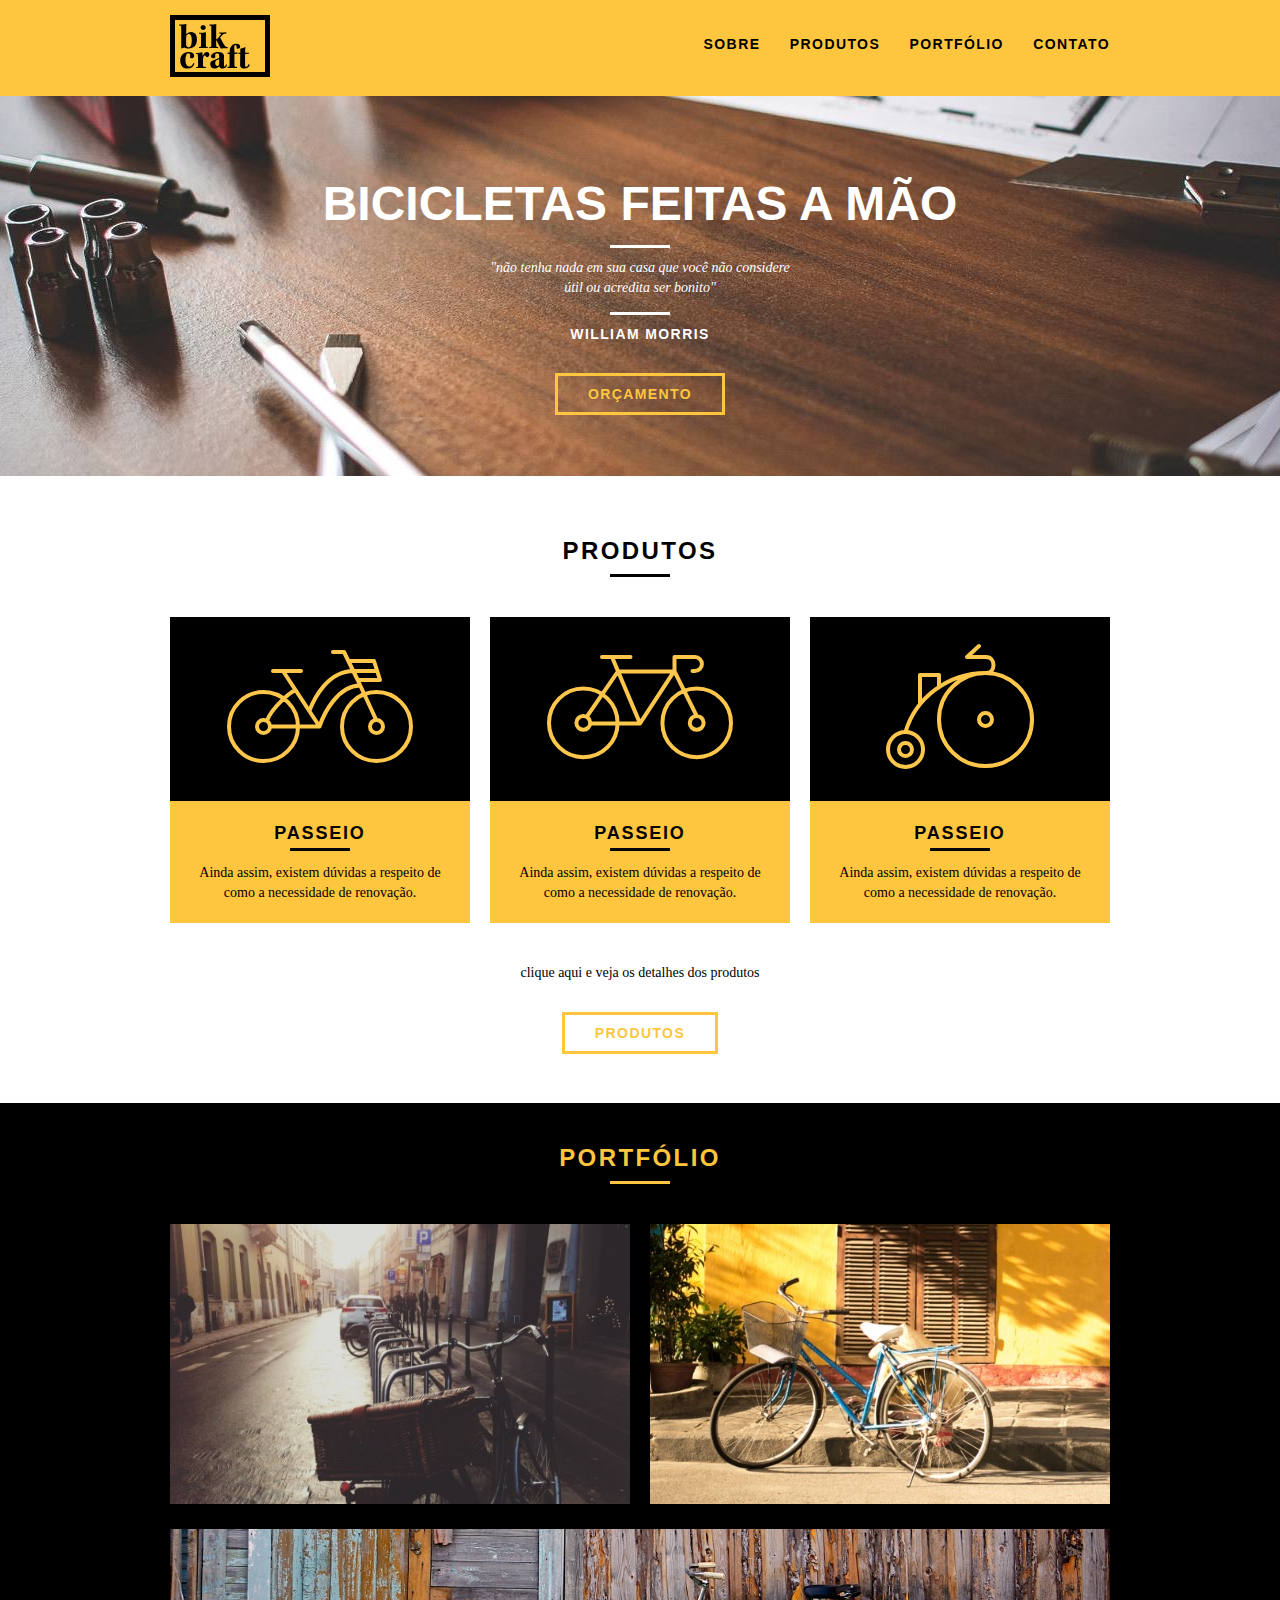
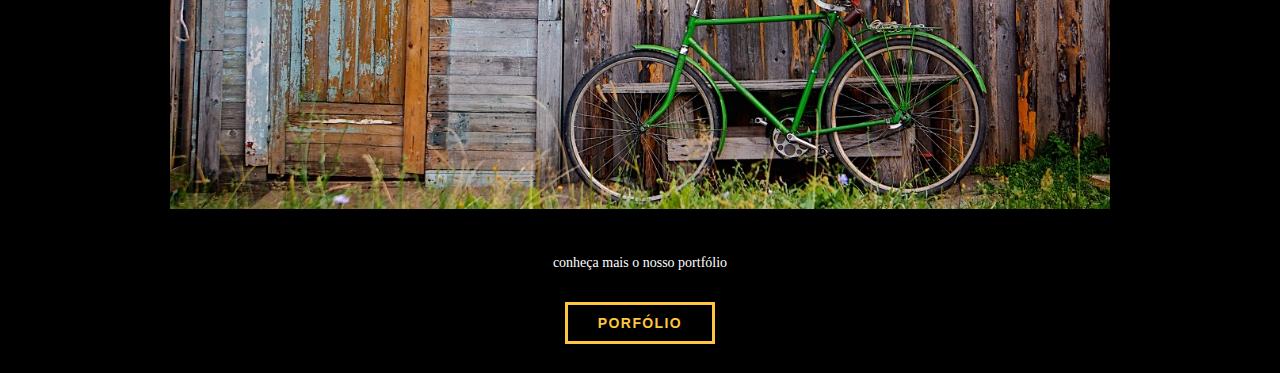
==== index.html @ ed84feb6 "Primeiro commit" ====
<!DOCTYPE html>
<html lang="pt-br">
  <head>
    <meta charset="utf-8" />
    <link rel="stylesheet" href="css/normalize.css" />
    <link rel="stylesheet" href="css/reset.css" />
    <link rel="stylesheet" href="css/grid.css" />
    <link rel="stylesheet" href="css/style.css" />
    <title>Bikcraft</title>
  </head>
  <body>
    <header class="header">
      <div class="container">
        <a href="index.html" class="grid-4">
          <img src="img/bikcraft.svg" alt="Bikcraft" />
        </a>
        <nav class="grid-12 header_menu">
          <ul>
            <li><a href="sobre.html">Sobre</a></li>
            <li><a href="produtos.html">Produtos</a></li>
            <li><a href="portfolio.html">Portfólio</a></li>
            <li><a href="contato.html">Contato</a></li>
          </ul>
        </nav>
      </div>
    </header>

    <!-- Abre introdução -->
    <section class="introducao">
      <div class="container">
        <h1>Bicicletas Feitas a Mão</h1>
        <blockquote class="quote-externo">
          <p>
            "não tenha nada em sua casa que você não considere útil ou acredita
            ser bonito"
          </p>
          <cite>WILLIAM MORRIS</cite>
        </blockquote>
        <a href="produtos.html" class="btn">Orçamento</a>
      </div>
    </section>
    <!-- Fecha introdução -->

    <!-- Abre produtos -->
    <section class="produtos container">
      <h2 class="subtitulo">Produtos</h2>
      <ul class="produtos_lista">
        <li class="grid-1-3">
          <div class="produtos_icone">
            <img src="img/produtos/passeio.svg" alt="Bikcraft Passeio" />
          </div>
          <h3>Passeio</h3>
          <p>
            Ainda assim, existem dúvidas a respeito de como a necessidade de
            renovação.
          </p>
        </li>
        <li class="grid-1-3">
          <div class="produtos_icone">
            <img src="img/produtos/esporte.svg" alt="Bikcraft Passeio" />
          </div>
          <h3>Passeio</h3>
          <p>
            Ainda assim, existem dúvidas a respeito de como a necessidade de
            renovação.
          </p>
        </li>
        <li class="grid-1-3">
          <div class="produtos_icone">
            <img src="img/produtos/retro.svg" alt="Bikcraft Passeio" />
          </div>
          <h3>Passeio</h3>
          <p>
            Ainda assim, existem dúvidas a respeito de como a necessidade de
            renovação.
          </p>
        </li>
      </ul>
      <div class="call">
        <p>clique aqui e veja os detalhes dos produtos</p>
        <a href="produtos.html" class="btn btn-preto">produtos</a>
      </div>
    </section>
    <!-- Fecha produtos -->

    <!-- Abre portfólio -->
    <section class="portfolio">
      <div class="container">
        <h2 class="subtitulo">Portfólio</h2>
        <ul class="portfolio_lista">
          <li class="grid-8">
            <img src="img/portfolio/retro.jpg" alt="Bicicleta Retro" />
          </li>
          <li class="grid-8">
            <img src="img/portfolio/passeio.jpg" alt="Bicicleta Passeio" />
          </li>
          <li class="grid-16">
            <img src="img/portfolio/esporte.jpg" alt="Bicicleta Esporte" />
          </li>
        </ul>
        <div class="call">
          <p>conheça mais o nosso portfólio</p>
          <a href="portfolio.html" class="btn">porfólio</a>
        </div>
      </div>
    </section>
    <!-- Fecha porfólio -->
  </body>
</html>
---- css/grid.css ----
*, *:before, *:after {
  -webkit-box-sizing: border-box; 
  -moz-box-sizing: border-box; 
  box-sizing: border-box;
}

.container {
	width: 960px;
	margin: 0 auto;
	padding: 0px;
	position: relative;
}

.container:after, .container:before {
	content: " ";
	display: table;
}

.container:after {
	clear: both;
}

.grid-1, .grid-2, .grid-3, .grid-4, .grid-5, .grid-6, .grid-7, .grid-8, .grid-9, .grid-10, .grid-11, .grid-12, .grid-13, .grid-14, .grid-15, .grid-16, .grid-1-3 {
	float: left;
	margin-left: 10px;
	margin-right: 10px;
}

.grid-1 	{width: 40px;}
.grid-2 	{width: 100px;}
.grid-3 	{width: 160px;}
.grid-4 	{width: 220px;}
.grid-5 	{width: 280px;}
.grid-6 	{width: 340px;}
.grid-7 	{width: 400px;}
.grid-8 	{width: 460px;}
.grid-9 	{width: 520px;}
.grid-10 	{width: 580px;}
.grid-11 	{width: 640px;}
.grid-12 	{width: 700px;}
.grid-13 	{width: 760px;}
.grid-14 	{width: 820px;}
.grid-15 	{width: 880px;}
.grid-16 	{width: 940px;}
.grid-1-3	{width: 300px;}
---- css/style.css ----
/* Estilos gerais */

body {
    font-family: Arial, Helvetica, sans-serif;
}

p {
    font-family: Georgia, 'Times New Roman', Times, serif;
    font-size: 14px;
    line-height: 20px;
}

.btn {
    border: 3px solid #fec63e;
    padding: 10px 30px;
    color: #fec63e;
    font-size: 14px;
    font-weight: bold;
    line-height: 20px;
    text-transform: uppercase;
    letter-spacing: .1em;
}

.btn:hover {
    color: #fff;
    border-color: #fff;
}

.btn.btn-preto:hover {
    color: #000;
    border-color: #000;
}

.subtitulo {
    font-weight: bold;
    font-size: 24px;
    line-height: 30px;
    letter-spacing: .1em;
    color: #000;
    text-transform: uppercase;
    text-align: center;
    margin-bottom: 40px;
}

.subtitulo:after {
    content: "";
    display: block;
    width: 60px;
    height: 3px;
    margin: 8px auto;
    background: #000;
}

/* Header */

.header {
    position: fixed;
    top: 0;
    width: 100%;
    padding: 15px 0;
    background: #fec63e;
    z-index: 999;
}

.header_menu {
    text-align: right;
}

.header_menu ul li {
    display: inline-block;
    margin-left: 25px;
    margin-top: 20px;
}

.header_menu ul li a {
    color: #000;
    font-weight: bold;
    text-transform: uppercase;
    letter-spacing: .1em;
    font-size: 14px;
    padding: 10px 0;
}

.header_menu ul li a:hover {
    color: #fff;
}

/* Introdução */

.introducao {
    width: 100%;
    height: 380px;
    background: url("../img/bg.jpg") no-repeat center;
    background-size: cover;
    margin-top: 96px;
    text-align: center;
    padding-top: 80px;
}

.introducao h1 {
    font-size: 48px;
    font-weight: bold;
    text-transform: uppercase;
    color: #fff;
}

.quote-externo {
    max-width: 320px;
    margin: 0 auto 40px auto;
    color: #fff;
}

.quote-externo p {
    font-style: italic;
}

.quote-externo p:before, .quote-externo p:after {
    content: "";
    display: block;
    width: 60px;
    height: 3px;
    margin: 14px auto 10px auto;
    background: #fff;
}

.quote-externo cite {
    font-style: normal;
    font-weight: bold;
    font-size: 14px;
    letter-spacing: .1em;
}

/* Produtos */

.produtos {
    padding: 60px 0;
}

.produtos_lista li {
    background: #fec63e;
    text-align: center;
}

.produtos_lista li h3 {
    margin-top: 20px;
    font-weight: bold;
    font-size: 18px;
    line-height: 25px;
    text-transform: uppercase;
    letter-spacing: .1em;
}

.produtos_lista li h3:after {
    content: "";
    display: block;
    width: 60px;
    height: 3px;
    margin: 2px auto;
    background: #000;
}

.produtos_lista li p {
    padding: 10px 20px 20px 20px;
}

.produtos_icone {
    background: #000;
    padding: 20px;
}

.call {
    padding-top: 40px;
    text-align: center;
    clear: both;
}

.call p {
    margin-bottom: 40px;
}

/* Portfólio */

.portfolio {
    width: 100%;
    background: #000;
    padding: 40px 0;
}

.portfolio .subtitulo {
    color: #fec63e;
}
.portfolio .subtitulo:after {
    background: #fec63e;
}

.portfolio_lista li:last-child{
    margin-top: 20px;
}

.portfolio .call p{
    color: #fff;
}
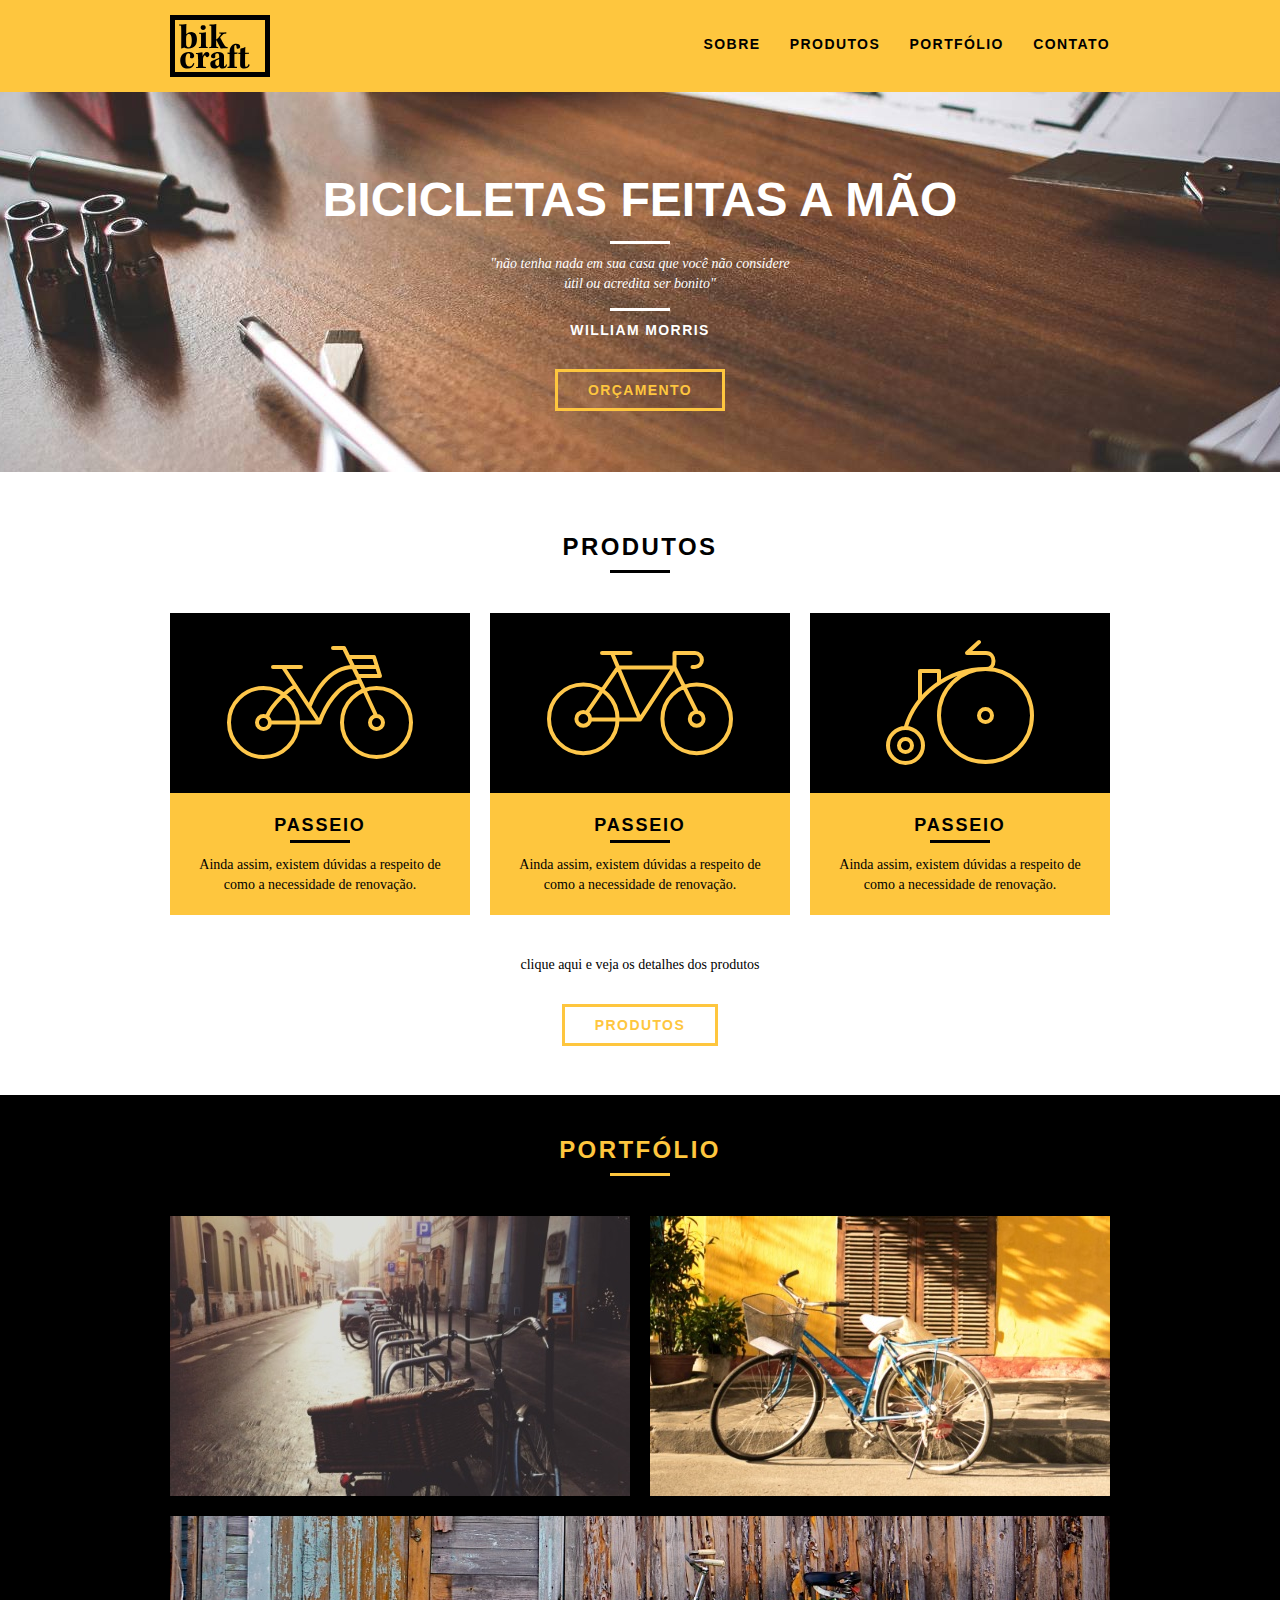
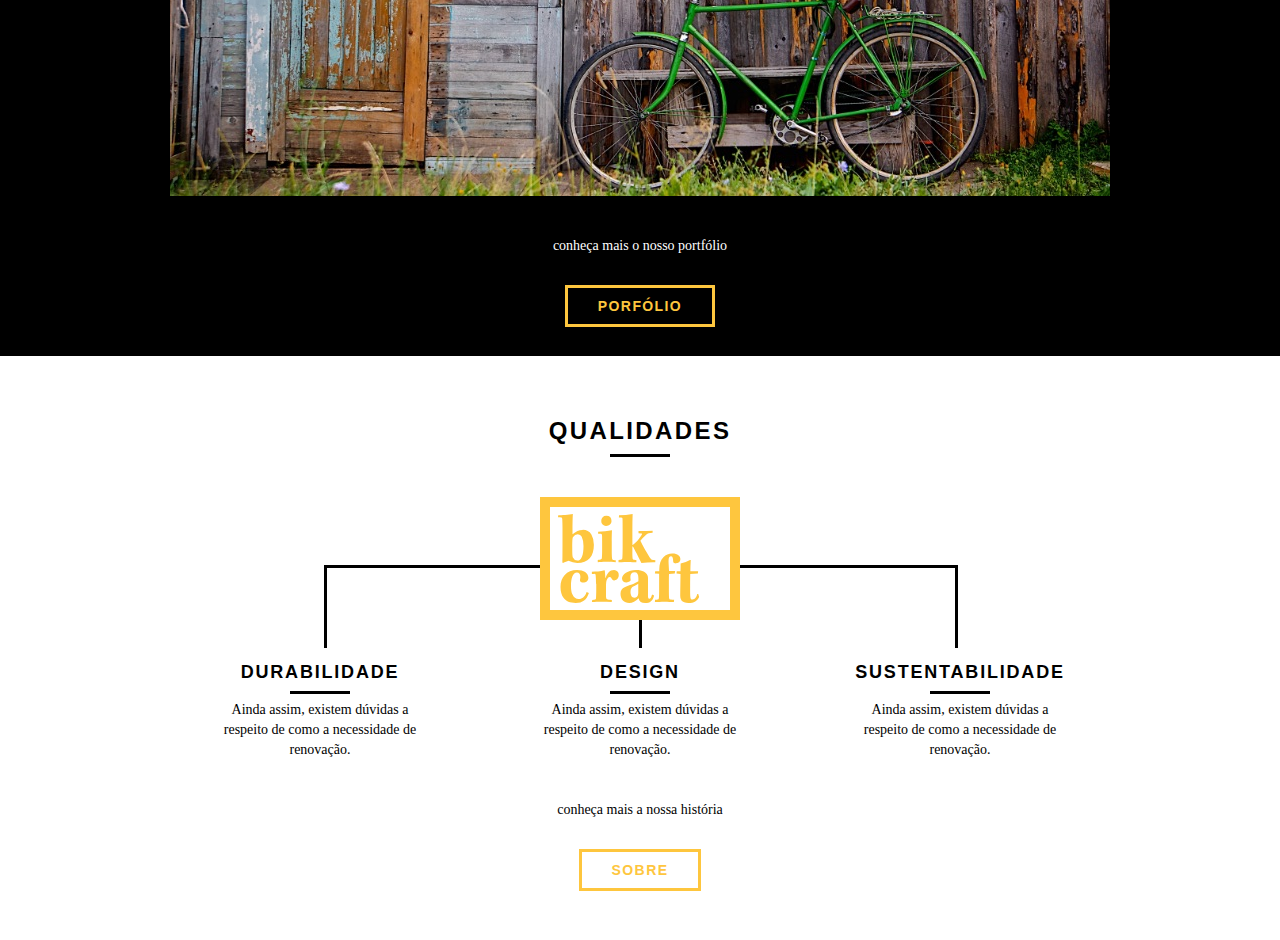
==== commit 505e6eaa: "Cria parte de qualidades da tela inicial" ====
--- a/index.html
+++ b/index.html
@@ -25,7 +25,6 @@
       </div>
     </header>
 
-    <!-- Abre introdução -->
     <section class="introducao">
       <div class="container">
         <h1>Bicicletas Feitas a Mão</h1>
@@ -39,9 +38,7 @@
         <a href="produtos.html" class="btn">Orçamento</a>
       </div>
     </section>
-    <!-- Fecha introdução -->
 
-    <!-- Abre produtos -->
     <section class="produtos container">
       <h2 class="subtitulo">Produtos</h2>
       <ul class="produtos_lista">
@@ -81,9 +78,7 @@
         <a href="produtos.html" class="btn btn-preto">produtos</a>
       </div>
     </section>
-    <!-- Fecha produtos -->
 
-    <!-- Abre portfólio -->
     <section class="portfolio">
       <div class="container">
         <h2 class="subtitulo">Portfólio</h2>
@@ -104,6 +99,38 @@
         </div>
       </div>
     </section>
-    <!-- Fecha porfólio -->
-  </body>
+
+    <section class="qualidade container">
+      <h2 class="subtitulo">Qualidades</h2>
+      <img src="img/bikcraft-qualidade.svg" alt="Bikcraft" />
+      <ul class="qualidade_lista">
+        <li class="grid-1-3">
+          <h3>Durabilidade</h3>
+          <p>
+            Ainda assim, existem dúvidas a respeito de como a necessidade de
+            renovação.
+          </p>
+        </li>
+        <li class="grid-1-3">
+          <h3>Design</h3>
+          <p>
+            Ainda assim, existem dúvidas a respeito de como a necessidade de
+            renovação.
+          </p>
+        </li>
+        <li class="grid-1-3">
+          <h3>Sustentabilidade</h3>
+          <p>
+            Ainda assim, existem dúvidas a respeito de como a necessidade de
+            renovação.
+          </p>
+        </li>
+      </ul>
+      <div class="call">
+        <p>conheça mais a nossa história</p>
+        <a href="sobre.html" class="btn btn-preto">Sobre</a>
+      </div>
+    </section>
+
+     </body>
 </html>
--- a/css/style.css
+++ b/css/style.css
@@ -8,6 +8,10 @@
     font-family: Georgia, 'Times New Roman', Times, serif;
     font-size: 14px;
     line-height: 20px;
+}
+
+img {
+    display: block;
 }
 
 .btn {
@@ -92,7 +96,7 @@
     height: 380px;
     background: url("../img/bg.jpg") no-repeat center;
     background-size: cover;
-    margin-top: 96px;
+    margin-top: 92px;
     text-align: center;
     padding-top: 80px;
 }
@@ -168,6 +172,10 @@
     padding: 20px;
 }
 
+.produtos_icone img {
+    margin: 0 auto;
+}
+
 .call {
     padding-top: 40px;
     text-align: center;
@@ -189,14 +197,62 @@
 .portfolio .subtitulo {
     color: #fec63e;
 }
+
 .portfolio .subtitulo:after {
     background: #fec63e;
 }
 
-.portfolio_lista li:last-child{
-    margin-top: 20px;
-}
-
-.portfolio .call p{
-    color: #fff;
+.portfolio_lista li:last-child {
+    margin-top: 20px;
+}
+
+.portfolio .call p {
+    color: #fff;
+}
+
+/* Qualidade */
+
+.qualidade {
+    padding: 60px 0;
+}
+
+.qualidade:after {
+    content: '';
+    width: 634px;
+    height: 83px;
+    display: block;
+    background: url('../img//linhas.svg') no-repeat center;
+    position: absolute;
+    top: 209px;
+    right: 162px;
+    z-index: -1;
+}
+
+.qualidade img {
+    margin: 0 auto;
+}
+.qualidade_lista{
+    padding-top: 20px;
+}
+.qualidade_lista li {
+    text-align: center;
+    padding: 0 40px;
+}
+
+.qualidade_lista li h3 {
+    margin-top: 20px;
+    font-weight: bold;
+    font-size: 18px;
+    line-height: 25px;
+    text-transform: uppercase;
+    letter-spacing: .1em;
+}
+
+.qualidade_lista li h3:after {
+    content: "";
+    display: block;
+    width: 60px;
+    height: 3px;
+    margin: 6px auto;
+    background: #000;
 }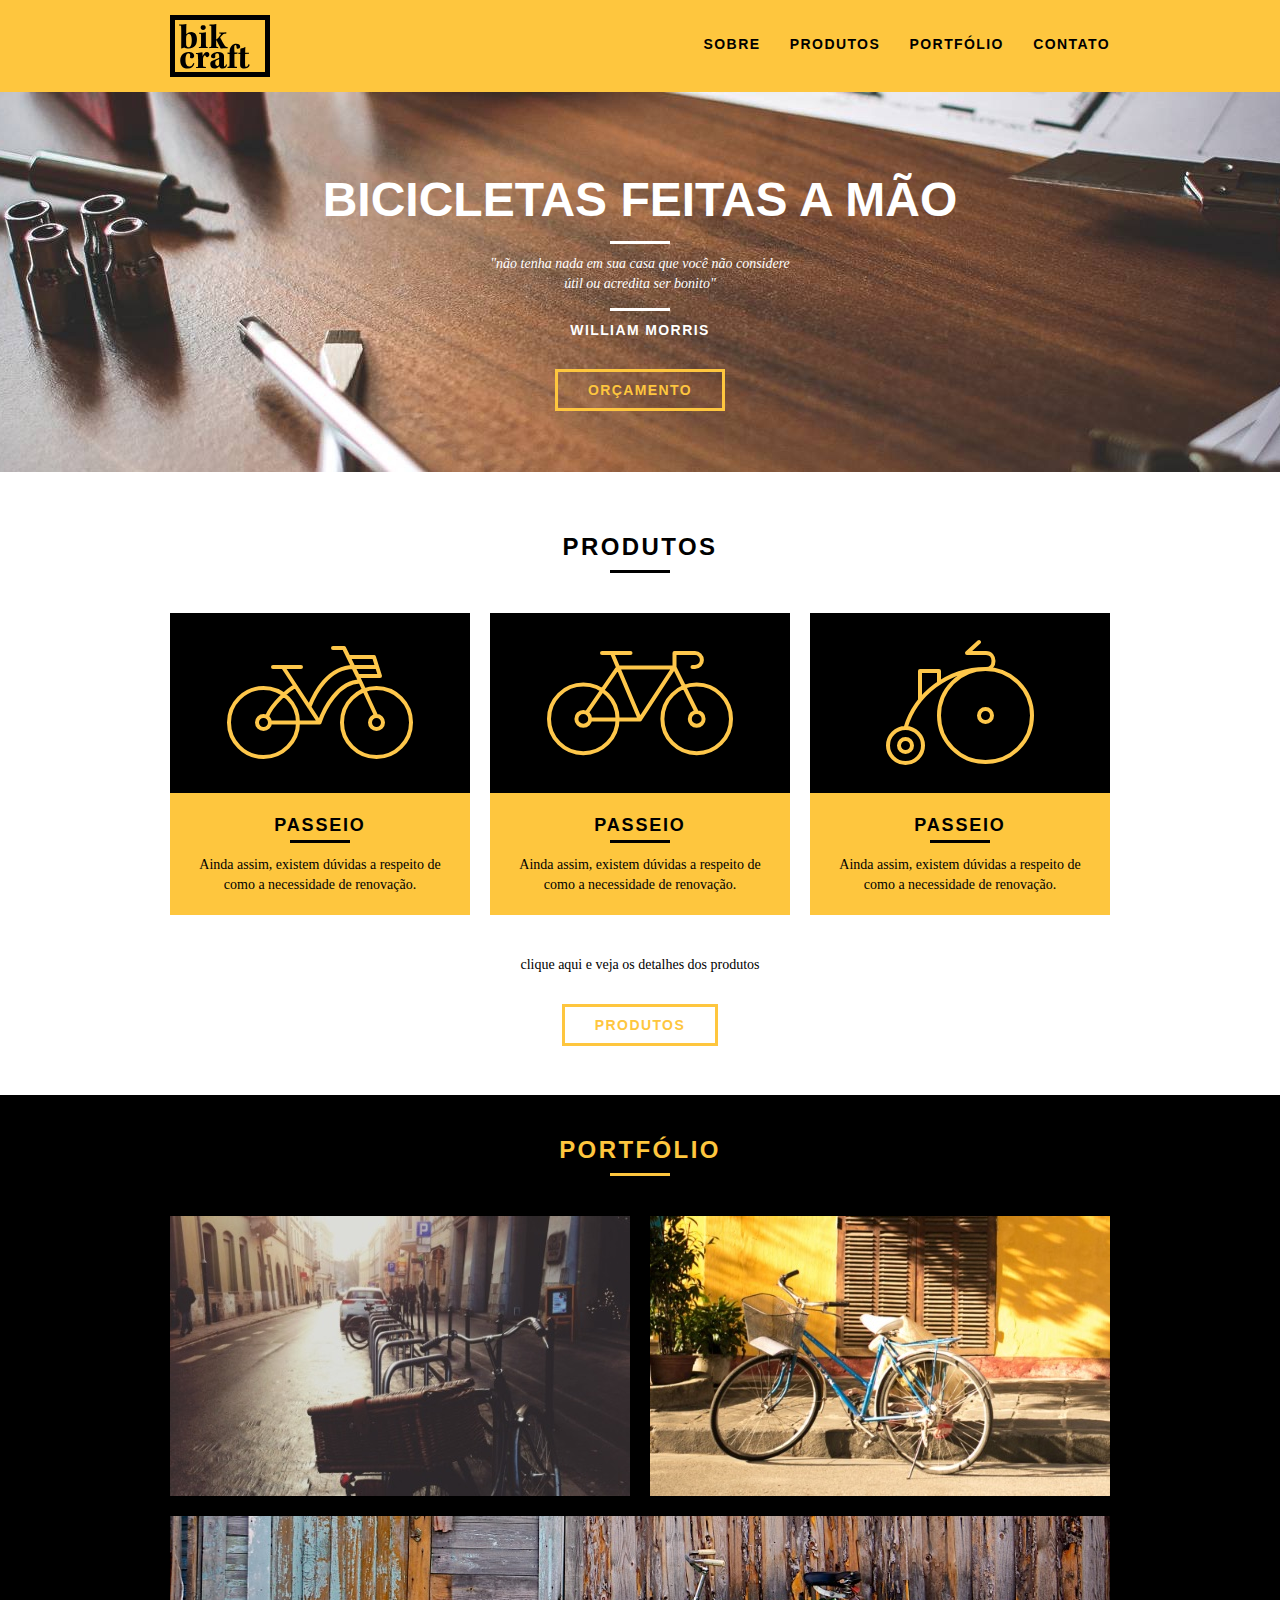
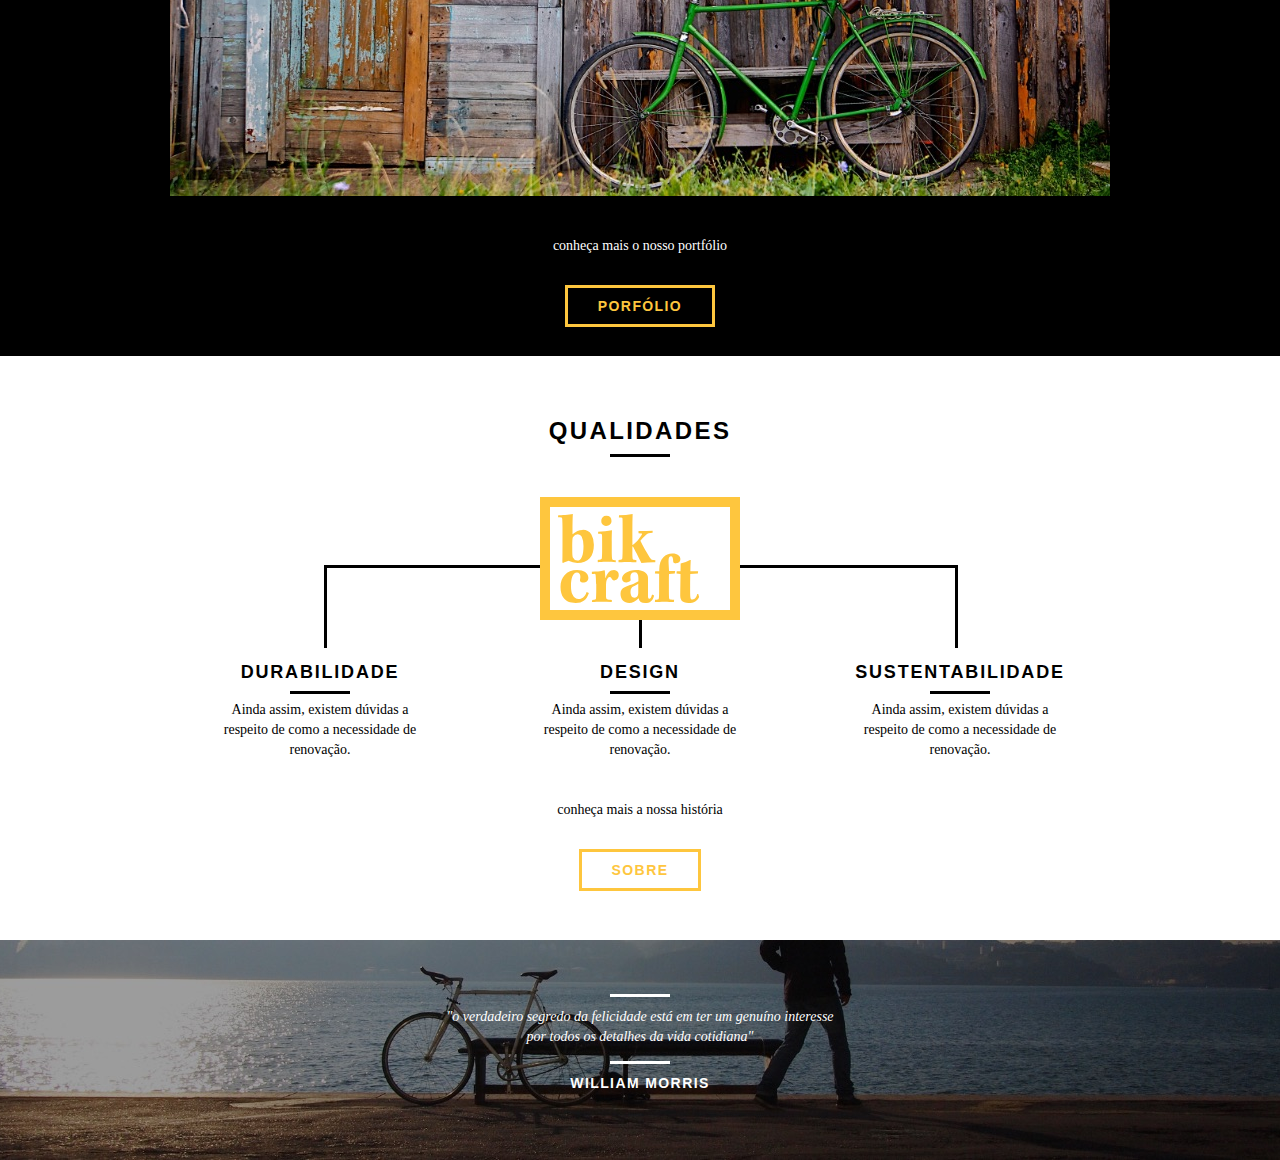
==== commit ff65937a: "Cria quote de footer" ====
--- a/index.html
+++ b/index.html
@@ -132,5 +132,14 @@
       </div>
     </section>
 
-     </body>
+    <section class="quebra">
+      <blockquote class="quote-externo container">
+        <p>
+          "o verdadeiro segredo da felicidade está em ter um genuíno interesse
+          por todos os detalhes da vida cotidiana"
+        </p>
+        <cite>WILLIAM MORRIS</cite>
+      </blockquote>
+    </section>
+  </body>
 </html>
--- a/css/style.css
+++ b/css/style.css
@@ -231,9 +231,11 @@
 .qualidade img {
     margin: 0 auto;
 }
-.qualidade_lista{
+
+.qualidade_lista {
     padding-top: 20px;
 }
+
 .qualidade_lista li {
     text-align: center;
     padding: 0 40px;
@@ -255,4 +257,19 @@
     height: 3px;
     margin: 6px auto;
     background: #000;
+}
+
+/* Qubra */
+
+.quebra {
+    width: 100%;
+    height: 220px;
+    background: url('../img/bg-footer.jpg') no-repeat center;
+    background-size: cover;
+    text-align: center;
+    padding-top: 40px;
+}
+
+.quebra .quote-externo{
+    max-width: 400px;
 }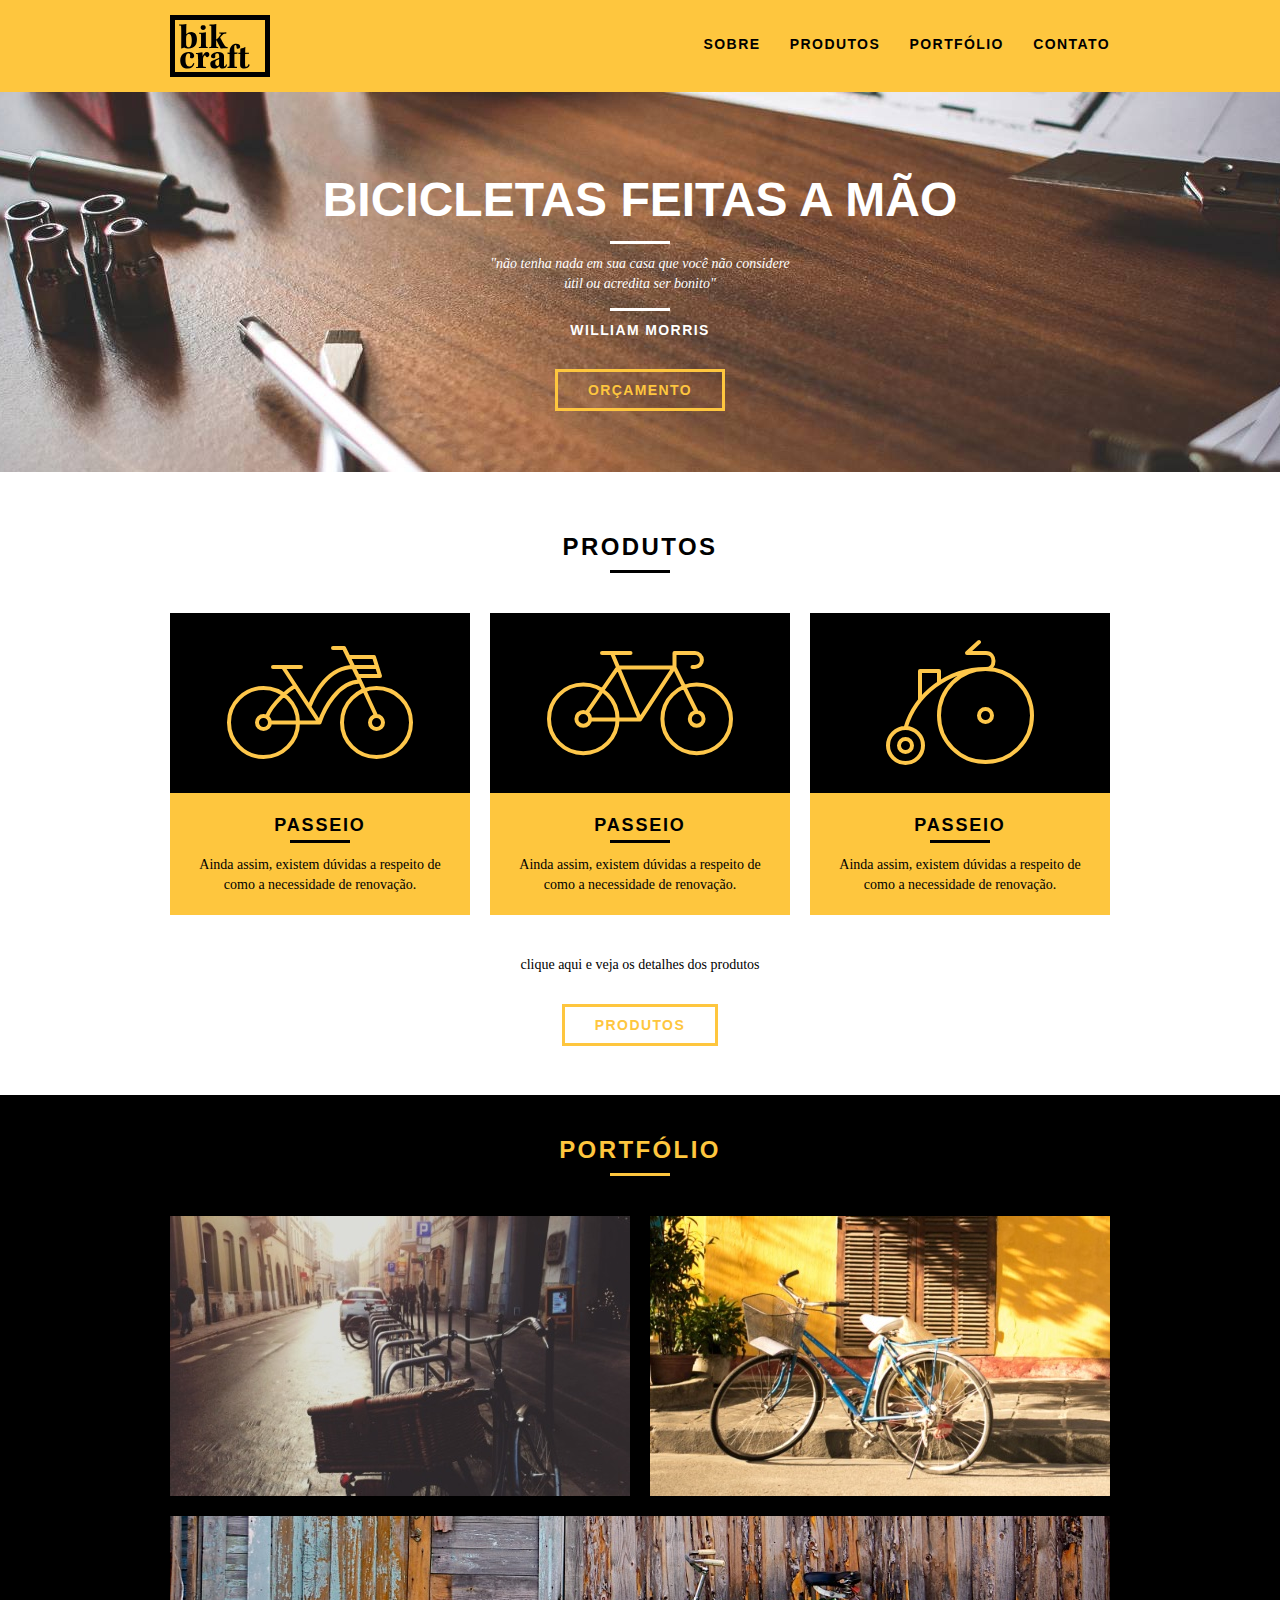
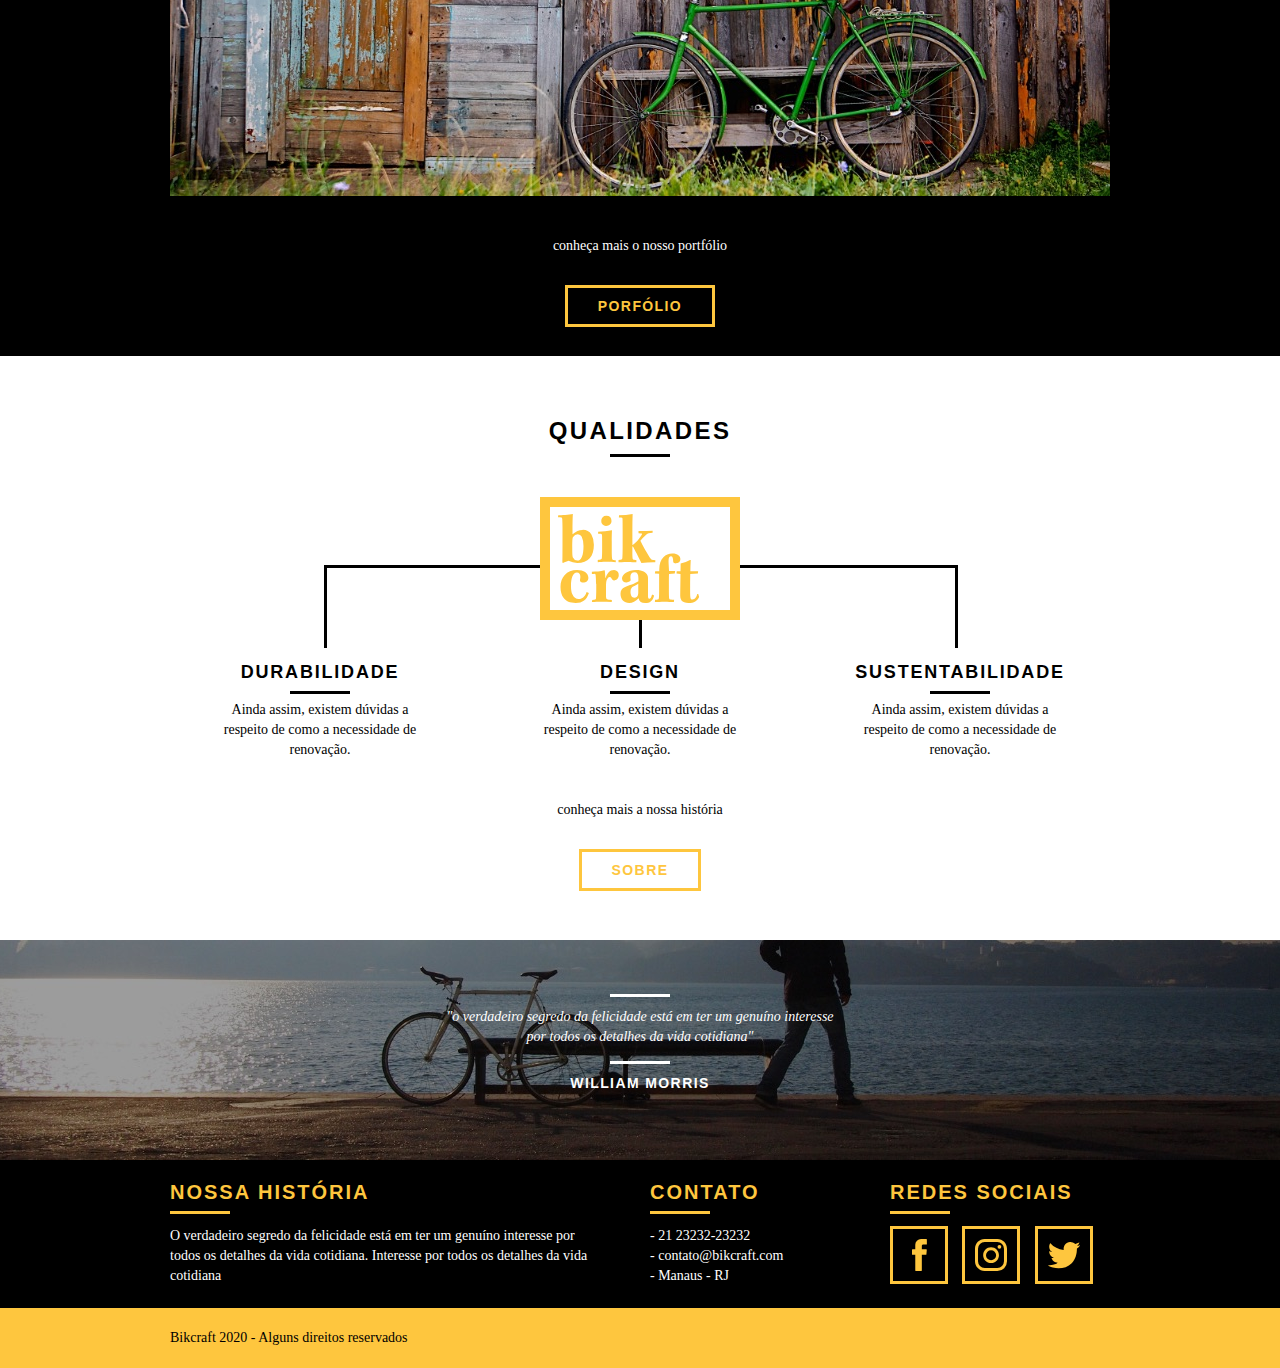
==== commit 56893fec: "Cria footer" ====
--- a/index.html
+++ b/index.html
@@ -141,5 +141,55 @@
         <cite>WILLIAM MORRIS</cite>
       </blockquote>
     </section>
+
+    <footer>
+      <div class="footer">
+        <div class="container">
+          <div class="grid-8 footer_historia">
+            <h3>Nossa história</h3>
+            <p>
+              O verdadeiro segredo da felicidade está em ter um genuíno
+              interesse por todos os detalhes da vida cotidiana. Interesse por
+              todos os detalhes da vida cotidiana
+            </p>
+          </div>
+
+          <div class="grid-4 footer_contato">
+            <h3>Contato</h3>
+            <ul>
+              <li>- 21 23232-23232</li>
+              <li>- contato@bikcraft.com</li>
+              <li>- Manaus - RJ</li>
+            </ul>
+          </div>
+
+          <div class="grid-4 footer_redes">
+            <h3>Redes sociais</h3>
+            <ul>
+              <li>
+                <a href="https://facebook.com" target="_blank"
+                  ><img src="img/redes-sociais/facebook.svg" alt="Facebook"
+                /></a>
+              </li>
+              <li>
+                <a href="https://instagram.com" target="_blank"
+                  ><img src="img/redes-sociais/instagram.svg" alt="Instagram"
+                /></a>
+              </li>
+              <li>
+                <a href="https://twitter.com" target="_blank"
+                  ><img src="img/redes-sociais/twitter.svg" alt="Twitter"
+                /></a>
+              </li>
+            </ul>
+          </div>
+        </div>
+      </div>
+      <div class="copy">
+        <div class="container">
+          <p class="grid-16">Bikcraft 2020 - Alguns direitos reservados</p>
+        </div>
+      </div>
+    </footer>
   </body>
 </html>
--- a/css/style.css
+++ b/css/style.css
@@ -270,6 +270,64 @@
     padding-top: 40px;
 }
 
-.quebra .quote-externo{
+.quebra .quote-externo {
     max-width: 400px;
+}
+
+/* Footer */
+
+.footer {
+    width: 100%;
+    background: #000;
+    color: #fff;
+    padding: 20px;
+}
+
+.footer h3 {
+    font-size: 20px;
+    line-height: 25px;
+    color: #fec63e;
+    text-transform: uppercase;
+    letter-spacing: .1em;
+    font-weight: bold;
+}
+
+.footer h3:after {
+    content: '';
+    display: block;
+    width: 60px;
+    height: 3px;
+    background: #fec63e;
+    margin: 6px 0 12px 0;
+}
+
+.footer_historia {
+    padding-right: 40px
+}
+
+.footer_contato ul li {
+    font-size: 14px;
+    line-height: 20px;
+    font-family: Georgia, 'Times New Roman', Times, serif;
+}
+
+.footer_redes ul li {
+    display: inline-block;
+    margin-right: 10px;
+}
+
+.footer_redes ul li a {
+    display: block;
+    border: 3px solid #fec63e;
+    padding: 10px;
+}
+
+.footer_redes ul li a:hover {
+    border-color: #fff;
+}
+
+.copy {
+    padding: 20px 0;
+    width: 100%;
+    background: #fec63e;
 }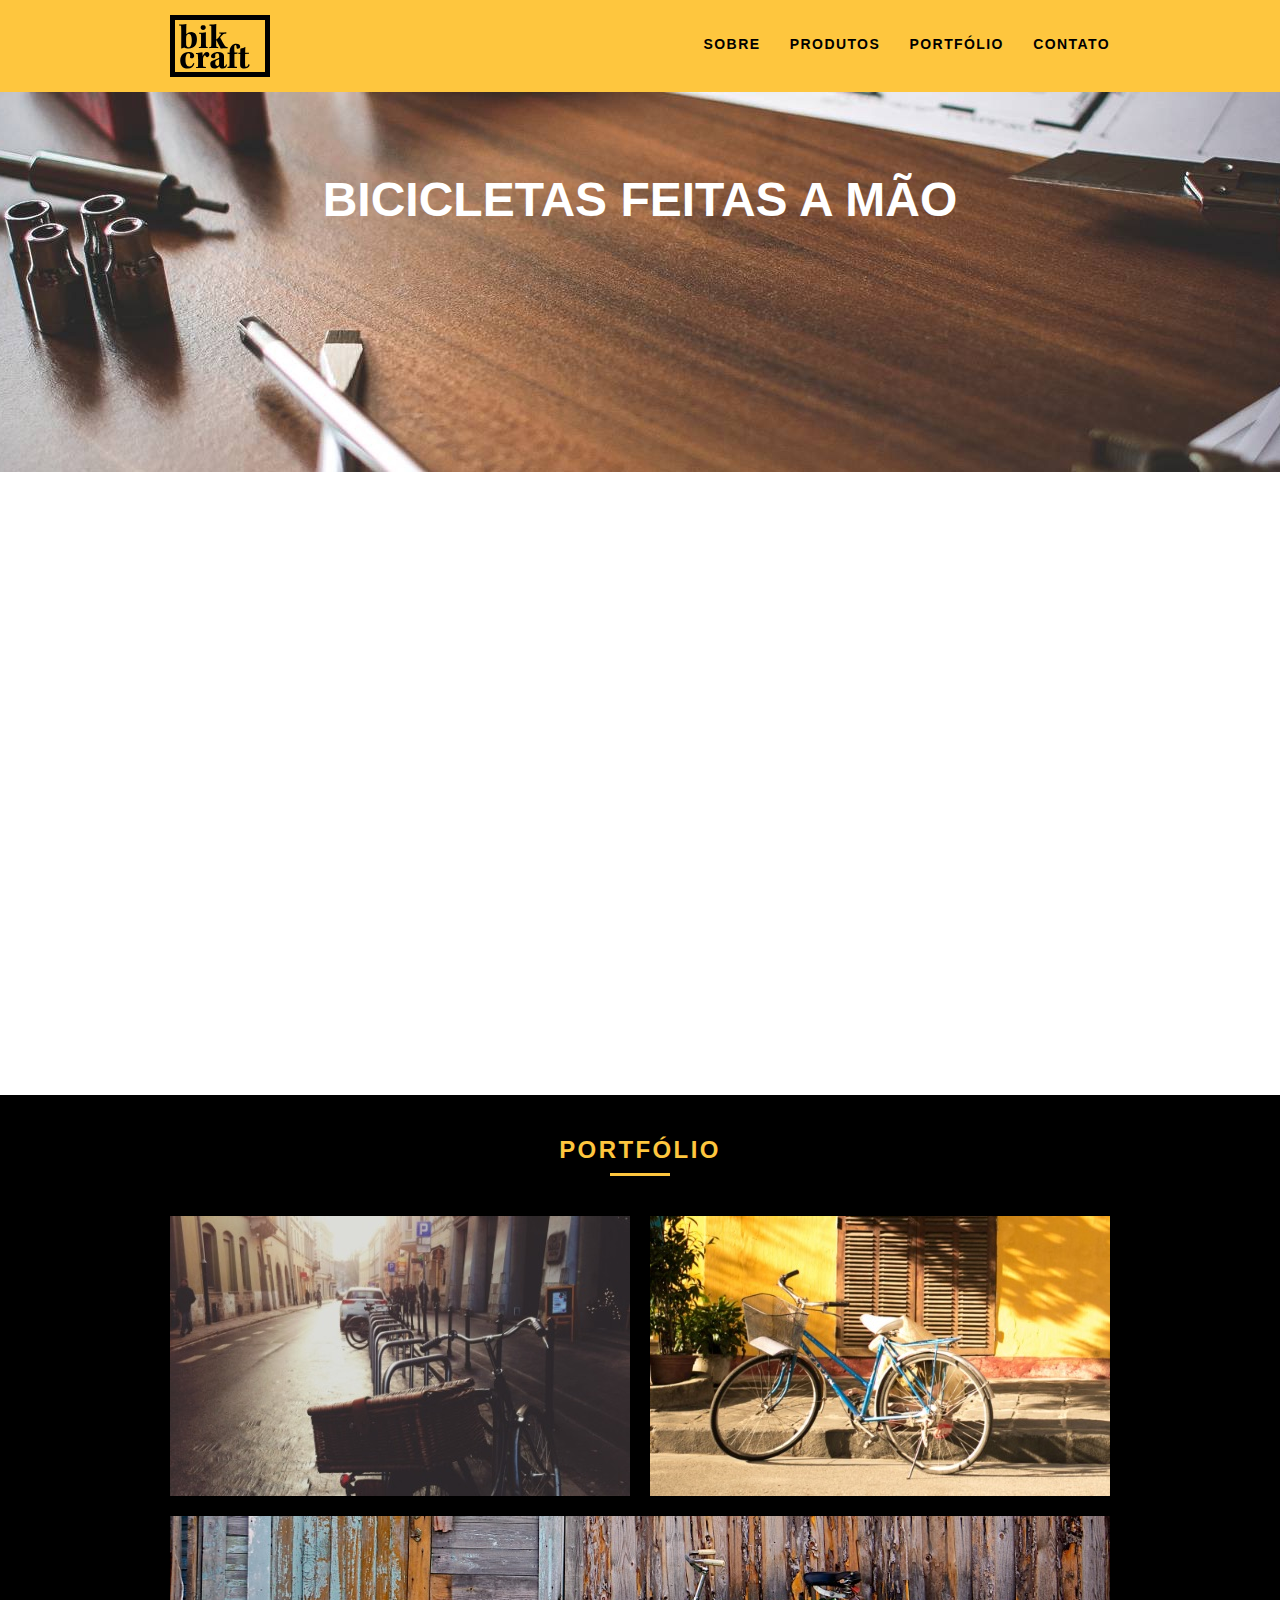
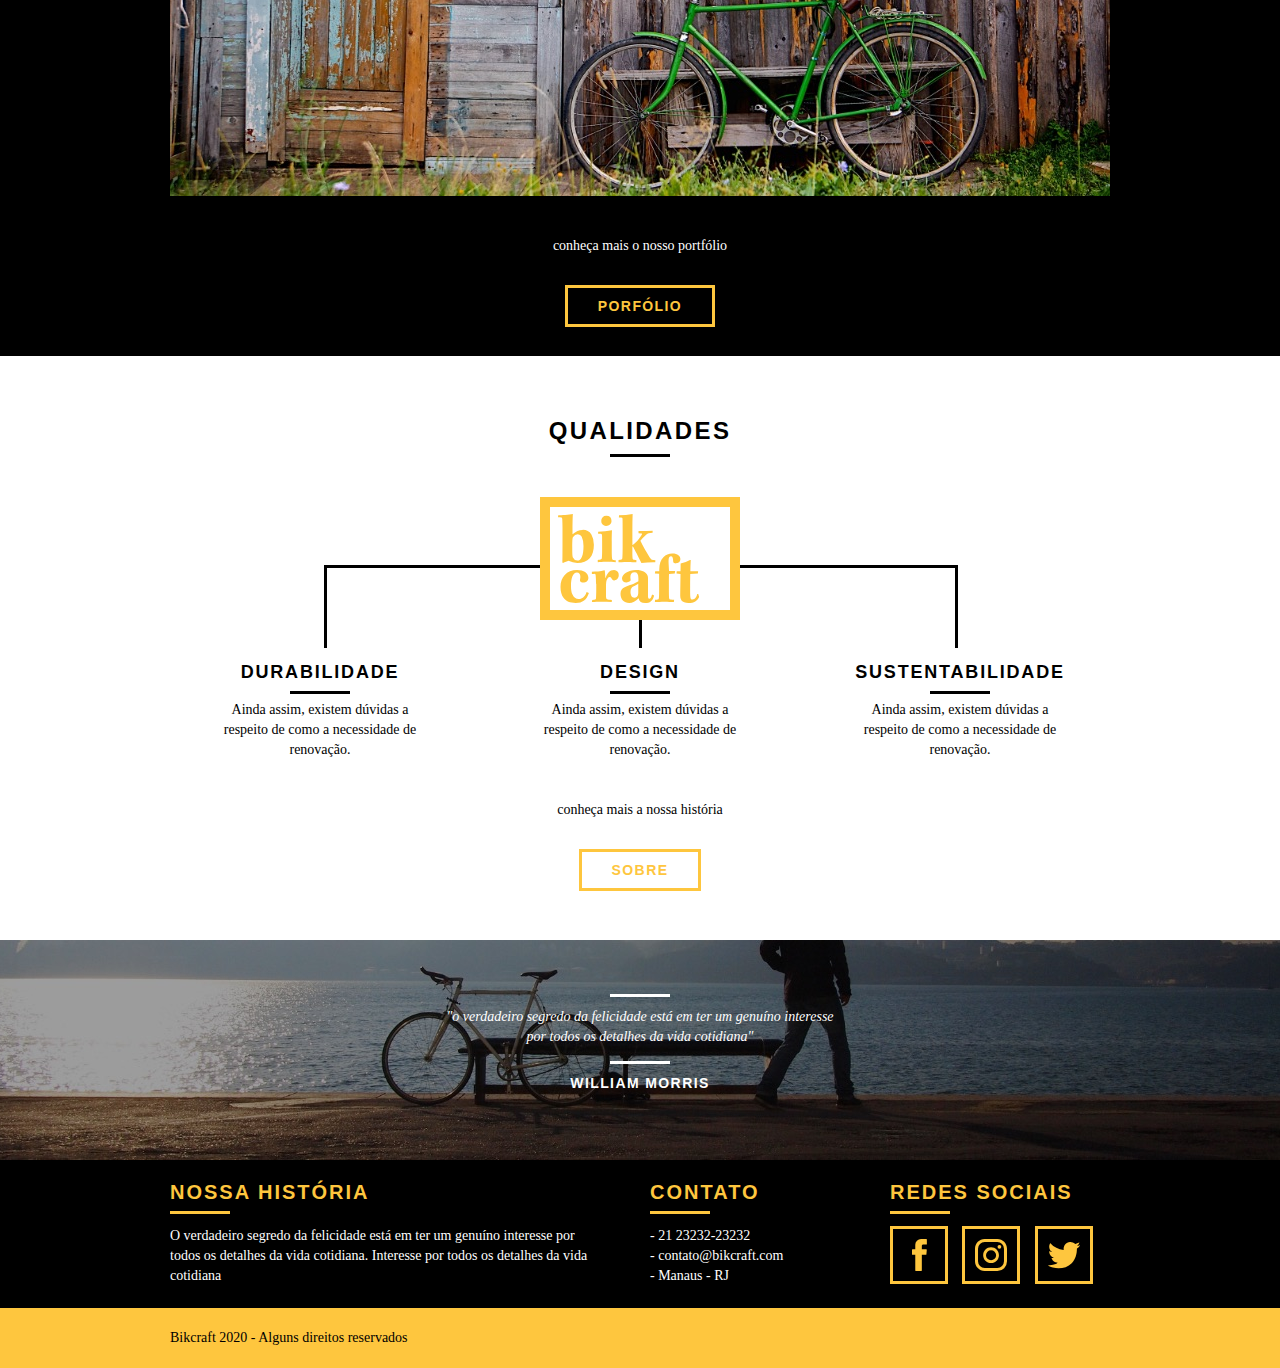
==== commit d0e0a2fa: "Adiciona javascript para animações nas telas" ====
--- a/index.html
+++ b/index.html
@@ -6,6 +6,10 @@
     <link rel="stylesheet" href="css/reset.css" />
     <link rel="stylesheet" href="css/grid.css" />
     <link rel="stylesheet" href="css/style.css" />
+    <link rel="stylesheet" href="css/responsivo.css" />
+    <script>
+      document.documentElement.classList.add("js");
+    </script>
     <title>Bikcraft</title>
   </head>
   <body>
@@ -27,19 +31,19 @@
 
     <section class="introducao">
       <div class="container">
-        <h1>Bicicletas Feitas a Mão</h1>
-        <blockquote class="quote-externo">
+        <h1 data-anime='400' class='fadeInDown'>Bicicletas Feitas a Mão</h1>
+        <blockquote data-anime='800' class="quote-externo fadeInDown">
           <p>
             "não tenha nada em sua casa que você não considere útil ou acredita
             ser bonito"
           </p>
           <cite>WILLIAM MORRIS</cite>
         </blockquote>
-        <a href="produtos.html" class="btn">Orçamento</a>
-      </div>
-    </section>
-
-    <section class="produtos container">
+        <a href="produtos.html" data-anime='1200' class="btn">Orçamento</a>
+      </div>
+    </section>
+
+    <section class="produtos container fadeInDown"  data-anime='1600'>
       <h2 class="subtitulo">Produtos</h2>
       <ul class="produtos_lista">
         <li class="grid-1-3">
@@ -191,5 +195,7 @@
         </div>
       </div>
     </footer>
+    <script src="js/simple-anime.js"></script>
+    <script src="js/script.js"></script>
   </body>
 </html>
--- a/css/grid.css
+++ b/css/grid.css
@@ -42,4 +42,43 @@
 .grid-14 	{width: 820px;}
 .grid-15 	{width: 880px;}
 .grid-16 	{width: 940px;}
-.grid-1-3	{width: 300px;}+.grid-1-3	{width: 300px;}
+
+@media only screen and (min-width: 788px) and (max-width: 979px) {
+
+.container {
+	width: 768px;
+}
+
+.grid-1		{width: 28px;}
+.grid-2		{width: 76px;}
+.grid-3		{width: 124px;}
+.grid-4		{width: 172px;}
+.grid-5		{width: 220px;}
+.grid-6		{width: 268px;}
+.grid-7		{width: 316px;}
+.grid-8		{width: 364px;}
+.grid-9		{width: 412px;}
+.grid-10	{width: 460px;}
+.grid-11	{width: 508px;}
+.grid-12	{width: 556px;}
+.grid-13	{width: 604px;}
+.grid-14	{width: 652px;}
+.grid-15	{width: 700px;}
+.grid-16	{width: 748px;}
+.grid-1-3	{width: 236px;}
+
+}
+
+@media only screen and (max-width: 787px) {
+.container {
+	width: 300px;
+}
+
+.grid-1, .grid-2, .grid-3, .grid-4, .grid-5, .grid-6, .grid-7, .grid-8, .grid-9, .grid-10, .grid-11, .grid-12, .grid-13, .grid-14, .grid-15, .grid-16, .grid-1-3 {
+	width: 300px;
+	margin: 0 0 20px 0;
+	float: none;
+}
+
+}--- a/css/style.css
+++ b/css/style.css
@@ -12,6 +12,7 @@
 
 img {
     display: block;
+    max-width: 100%;
 }
 
 .btn {
@@ -55,6 +56,49 @@
     background: #000;
 }
 
+.subtitulo-interno {
+    font-weight: bold;
+    font-size: 24px;
+    line-height: 30px;
+    letter-spacing: .1em;
+    color: #000;
+    text-transform: uppercase;
+    margin-bottom: 20px;
+}
+
+.subtitulo-interno:after {
+    content: "";
+    display: block;
+    width: 60px;
+    height: 3px;
+    margin: 8px 0;
+    background: #000;
+}
+
+.introducao-interna {
+    width: 100%;
+    margin-top: 92px;
+    padding-top: 30px;
+    height: 160px;
+    text-align: center;
+    color: #fff;
+}
+
+.introducao-interna h1 {
+    font-size: 36px;
+    font-weight: bold;
+    text-transform: uppercase;
+}
+
+.introducao-interna h1:after {
+    content: "";
+    display: block;
+    width: 60px;
+    height: 3px;
+    margin: 6px auto 10px auto;
+    background: #fff;
+}
+
 /* Header */
 
 .header {
@@ -87,6 +131,11 @@
 
 .header_menu ul li a:hover {
     color: #fff;
+}
+
+.header_menu ul li a.menu_ativo {
+    color: #fff;
+    border-color: #fff;
 }
 
 /* Introdução */
@@ -234,6 +283,7 @@
 
 .qualidade_lista {
     padding-top: 20px;
+    overflow: auto;
 }
 
 .qualidade_lista li {
@@ -330,4 +380,73 @@
     padding: 20px 0;
     width: 100%;
     background: #fec63e;
+}
+
+/* JavaScript */
+
+.js [data-slide] {
+    position: relative;
+}
+
+.js [data-slide]>* {
+    position: absolute;
+    top: 0px;
+    opacity: 0;
+}
+
+.js [data-slide]>.active {
+    position: relative;
+    opacity: 1;
+    transition: opacity 500ms;
+    z-index: 1;
+}
+
+.js [data-slide-nav] {
+    display: block;
+    justify-content: center;
+    text-align: center;
+    margin-top: 20px;
+}
+
+.js [data-slide-nav]>button {
+    display: inline-block;
+    width: 12px;
+    margin: 4px;
+    height: 12px;
+    border: none;
+    padding: 0px;
+    border-radius: 6px;
+    background: #1d1d1d;
+    text-indent: -100px;
+    overflow: hidden;
+}
+
+.js [data-slide-nav]>button.active {
+    background: #fec454;
+}
+
+.js [data-anime] {
+    opacity: 0;
+}
+
+.js .anime {
+    opacity: 1;
+    transform: none;
+    transition: transform .8s, opacity .8s;
+}
+
+.fadeInDown {
+    transform: translate3d(0, -20px, 0);
+}
+
+.fadeInUp {
+    transform: translate3d(0, 20px, 0);
+}
+
+.fadeInRight {
+    transform: translate3d(20px, 0, 0);
+}
+
+.fadeInLeft {
+    transform: translate3d(-20px, 0, 0);
 }--- a/css/responsivo.css
+++ b/css/responsivo.css
@@ -0,0 +1,128 @@
+/* Estilo para tablets */
+
+@media only screen and (min-width: 788px) and (max-width: 979px) {
+	/* Qualidade Home*/
+	.qualidade:after {
+		right: 66px;
+	}
+	.qualidade_lista li {
+		padding: 0 10px;
+	}
+	/* Footer*/
+	.footer_redes ul li a {
+		display: block;
+		border: 3px solid #fec63e;
+		padding: 6px;
+	}
+	.footer_redes ul li a img {
+		width: 26px;
+		height: 26px;
+	}
+	/* Produtos */
+	.produto_item h2 {
+		top: -150px;
+	}
+	.produto_icone {
+		padding: 41px 0;
+	}
+	.produto_info p {
+		font-size: 14px;
+		line-height: 20px;
+		padding: 20px 30px;
+		height: 122px;
+	}
+	.produto_info ul li {
+		width: 181px;
+	}
+}
+
+/* Estilo smartphones */
+
+@media only screen and (max-width: 787px) {
+	/* Header */
+	.header {
+		position: relative;
+		padding-bottom: 0;
+	}
+	.header img {
+		margin: 0 auto 20px auto;
+	}
+	.header_menu {
+		text-align: center;
+	}
+	.header_menu ul li {
+		margin: 0 5px 5px 5px;
+	}
+	.header_menu ul li a {
+		border: 4px solid #000;
+		width: 136px;
+		display: block;
+		float: left;
+	}
+	.header_menu ul li a:hover {
+		border-color: #fff;
+	}
+	/* Introdução */
+	.introducao {
+		margin-top: 0;
+		padding-top: 40px;
+		background: url('../img/bg-mobile.jpg');
+	}
+	.introducao h1 {
+		font-size: 36px;
+	}
+	/* Introdução interna */
+	.introducao-interna {
+		margin-top: 0;
+	}
+	/* Call */
+	.call {
+		padding-top: 10px;
+	}
+	/* Qualidade Home */
+	.qualidade:after {
+		display: none;
+	}
+	/* Sobre */
+	.missao_sobre p {
+		font-size: 14px;
+		line-height: 20px;
+		padding-right: 0px;
+	}
+	.missao_sobre ul li {
+		font-size: 14px;
+		line-height: 25px;
+	}
+	/* Produtos */
+	.produto_item h2 {
+		top: -100px;
+		margin-bottom: -68px;
+	}
+	.produto_icone {
+		padding: 41px 0;
+	}
+	.produto_info p {
+		font-size: 14px;
+		line-height: 20px;
+		padding: 20px 30px;
+		height: auto;
+	}
+	.produto_info ul li {
+		width: 149px;
+		height: 49px;
+		font-size: 14px;
+		line-height: 20px;
+		padding-top: 14px
+	}
+	.form {
+		padding-right: 0;
+	}
+	.orcamento_dados ul {
+		padding-right: 0;
+	}
+	/* Contato */
+	.contato_form {
+		padding-right: 0;
+		margin-bottom: 40px;
+	}
+}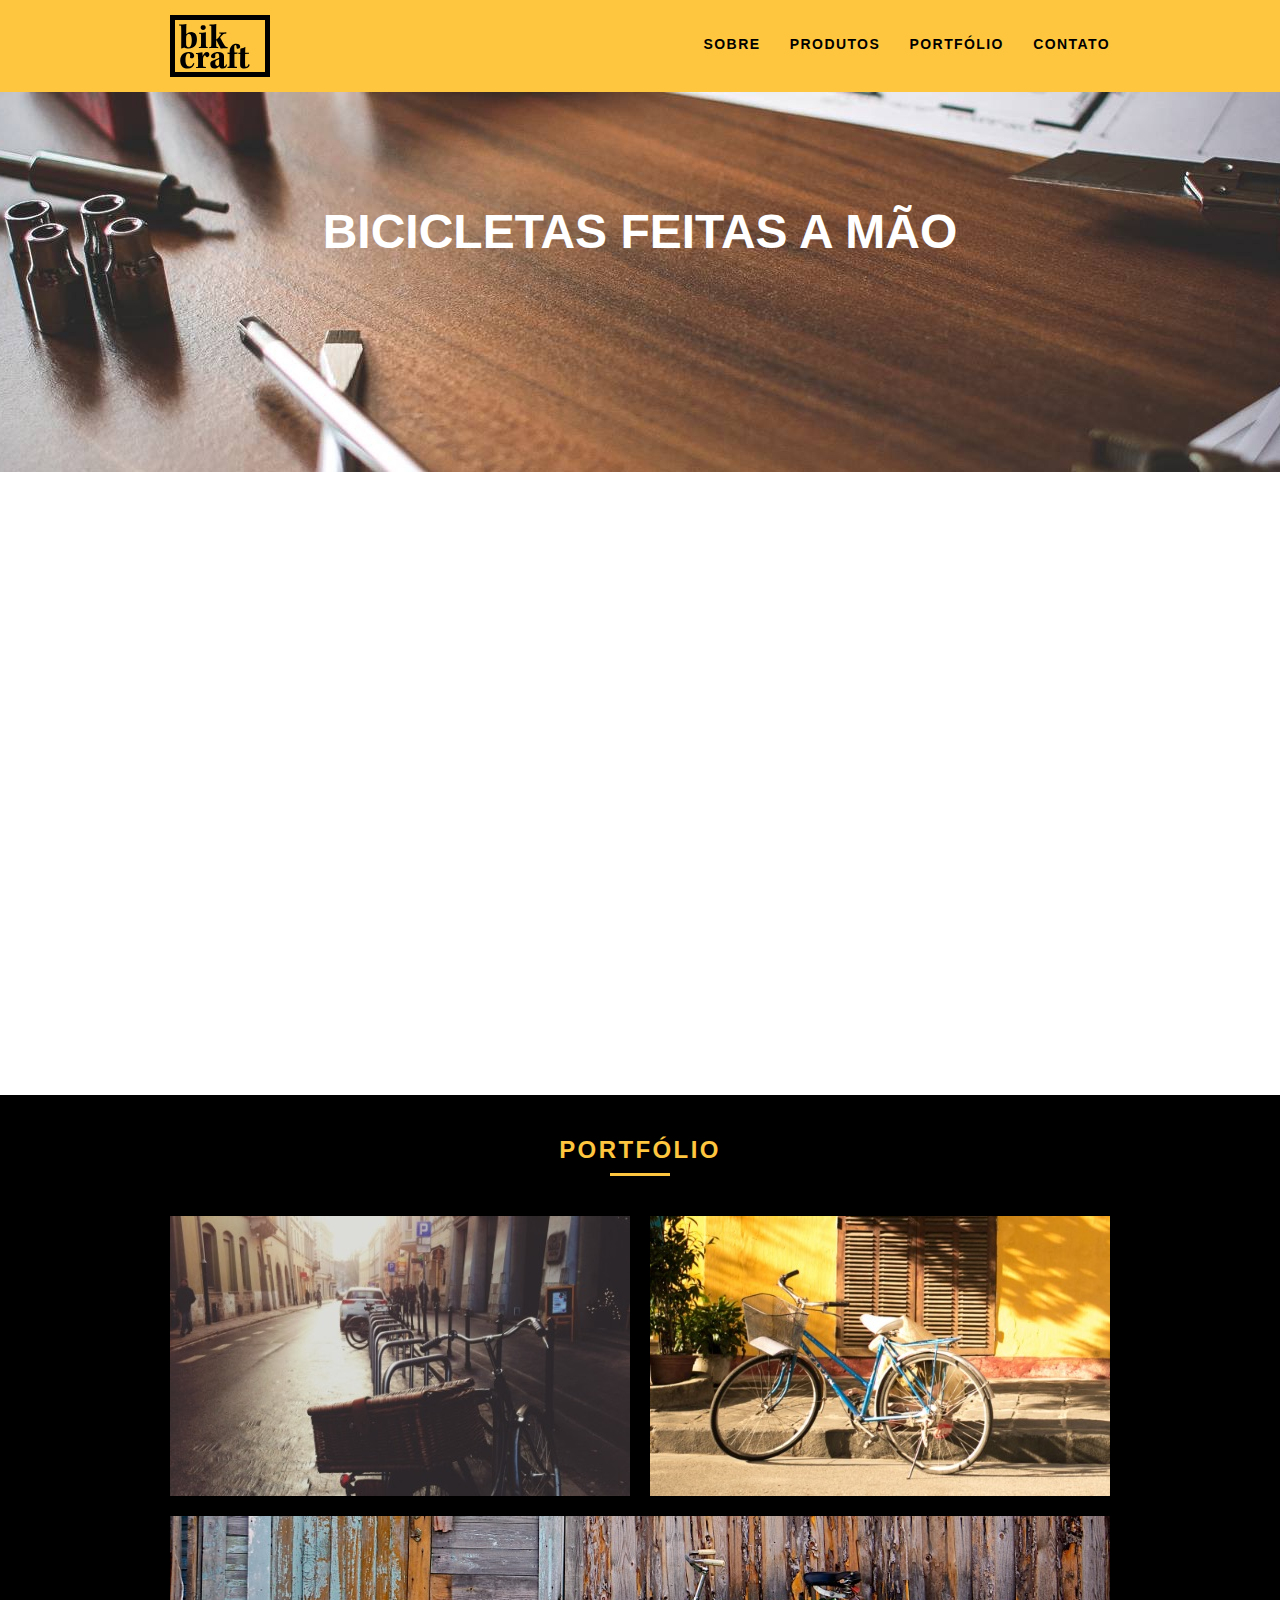
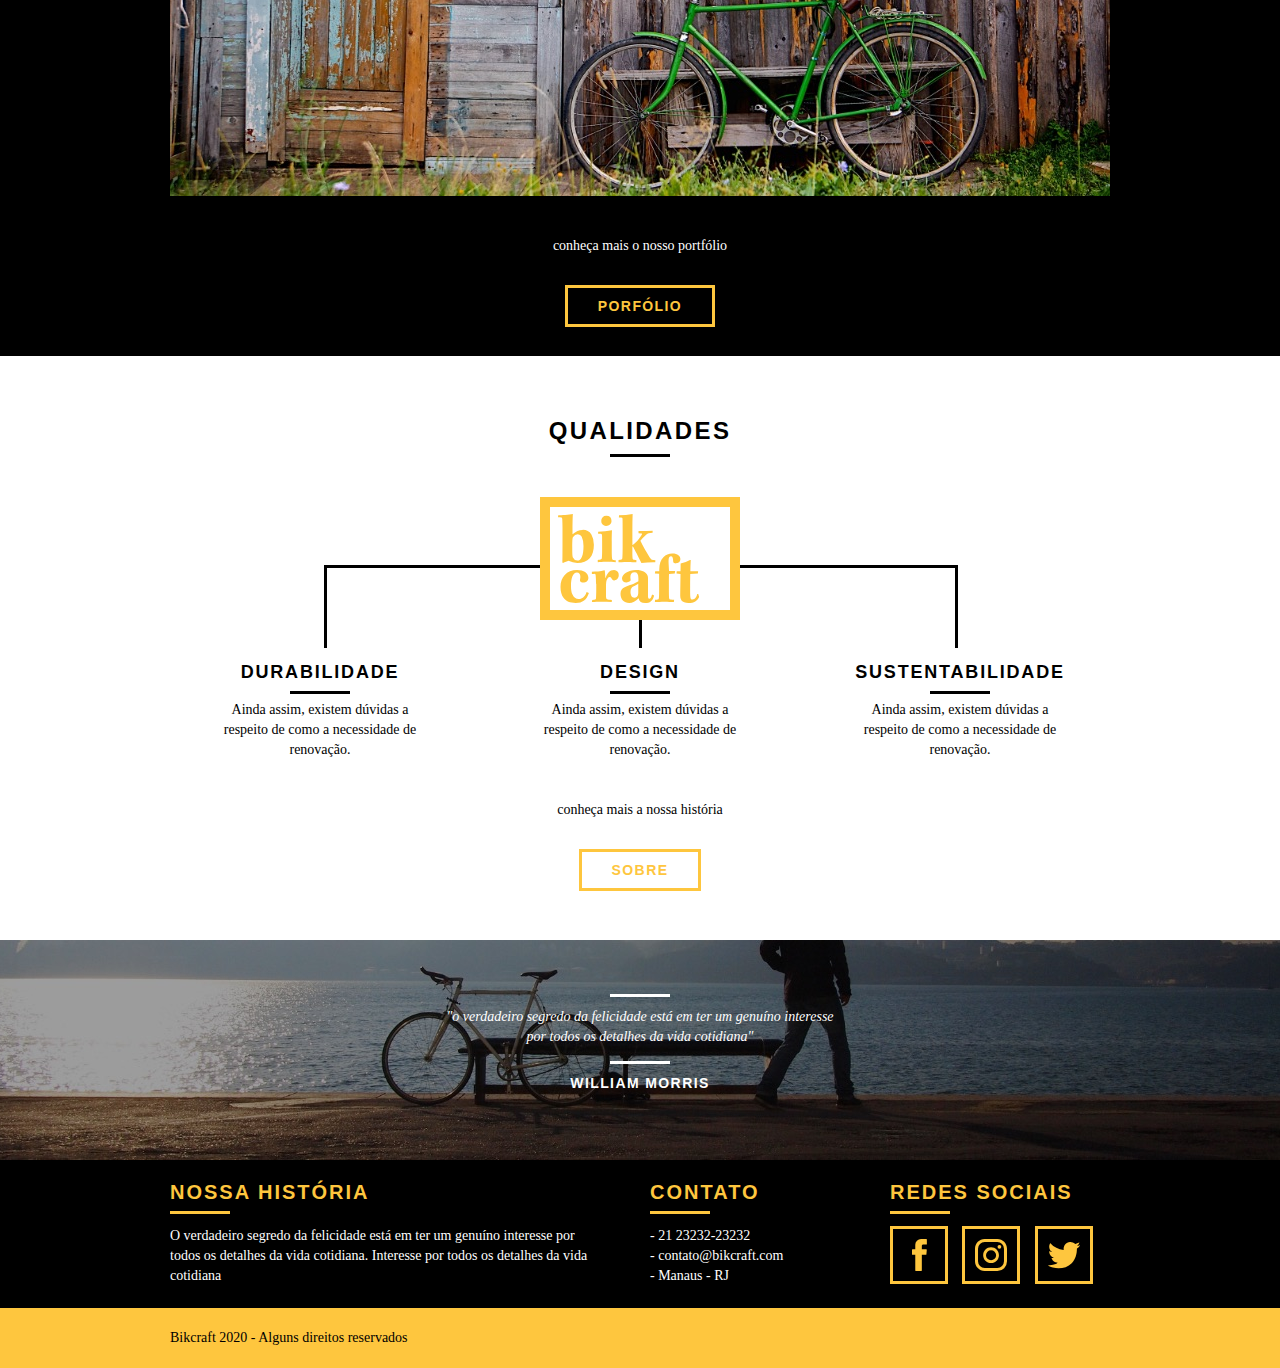
==== commit 3d00eba7: "Comprime arquivos css" ====
--- a/index.html
+++ b/index.html
@@ -2,15 +2,27 @@
 <html lang="pt-br">
   <head>
     <meta charset="utf-8" />
-    <link rel="stylesheet" href="css/normalize.css" />
-    <link rel="stylesheet" href="css/reset.css" />
-    <link rel="stylesheet" href="css/grid.css" />
+    <title>Bikcraft - Bicicletas personalizadas</title>
+    <meta
+      name="description"
+      content="Compre sua bicicleta personalizada na Bikcraft. Possuímos modelos Passeio, Retrô e Esporte."
+    />
+    <meta name="og:type" content="website" />
+    <meta name="og:title" content="Bikcraft - Bicicletas personalizadas" />
+    <meta
+      name="og:description"
+      content="Compre sua bicicleta personalizada na Bikcraft. Possuímos modelos Passeio, Retrô e Esporte."
+    />
+    <meta name="og:url" content="https://bikcraft.com" />
+    <meta property="og:image" content="http://bikcraft.com/img/og-image.png" />
+    <meta name="viewport" content="width=device-width, initial-scale=1" />
+
+    <link rel="shortcut icon" href="favicon.ico" />
     <link rel="stylesheet" href="css/style.css" />
-    <link rel="stylesheet" href="css/responsivo.css" />
+
     <script>
       document.documentElement.classList.add("js");
     </script>
-    <title>Bikcraft</title>
   </head>
   <body>
     <header class="header">
@@ -31,19 +43,19 @@
 
     <section class="introducao">
       <div class="container">
-        <h1 data-anime='400' class='fadeInDown'>Bicicletas Feitas a Mão</h1>
-        <blockquote data-anime='800' class="quote-externo fadeInDown">
+        <h1 data-anime="400" class="fadeInDown">Bicicletas Feitas a Mão</h1>
+        <blockquote data-anime="800" class="quote-externo fadeInDown">
           <p>
             "não tenha nada em sua casa que você não considere útil ou acredita
             ser bonito"
           </p>
           <cite>WILLIAM MORRIS</cite>
         </blockquote>
-        <a href="produtos.html" data-anime='1200' class="btn">Orçamento</a>
-      </div>
-    </section>
-
-    <section class="produtos container fadeInDown"  data-anime='1600'>
+        <a href="produtos.html" data-anime="1200" class="btn">Orçamento</a>
+      </div>
+    </section>
+
+    <section class="produtos container fadeInDown" data-anime="1600">
       <h2 class="subtitulo">Produtos</h2>
       <ul class="produtos_lista">
         <li class="grid-1-3">
@@ -136,7 +148,7 @@
       </div>
     </section>
 
-    <section class="quebra">
+    <div class="quebra">
       <blockquote class="quote-externo container">
         <p>
           "o verdadeiro segredo da felicidade está em ter um genuíno interesse
@@ -144,7 +156,7 @@
         </p>
         <cite>WILLIAM MORRIS</cite>
       </blockquote>
-    </section>
+    </div>
 
     <footer>
       <div class="footer">
--- a/css/style.css
+++ b/css/style.css
@@ -1,452 +1 @@
-/* Estilos gerais */
-
-body {
-    font-family: Arial, Helvetica, sans-serif;
-}
-
-p {
-    font-family: Georgia, 'Times New Roman', Times, serif;
-    font-size: 14px;
-    line-height: 20px;
-}
-
-img {
-    display: block;
-    max-width: 100%;
-}
-
-.btn {
-    border: 3px solid #fec63e;
-    padding: 10px 30px;
-    color: #fec63e;
-    font-size: 14px;
-    font-weight: bold;
-    line-height: 20px;
-    text-transform: uppercase;
-    letter-spacing: .1em;
-}
-
-.btn:hover {
-    color: #fff;
-    border-color: #fff;
-}
-
-.btn.btn-preto:hover {
-    color: #000;
-    border-color: #000;
-}
-
-.subtitulo {
-    font-weight: bold;
-    font-size: 24px;
-    line-height: 30px;
-    letter-spacing: .1em;
-    color: #000;
-    text-transform: uppercase;
-    text-align: center;
-    margin-bottom: 40px;
-}
-
-.subtitulo:after {
-    content: "";
-    display: block;
-    width: 60px;
-    height: 3px;
-    margin: 8px auto;
-    background: #000;
-}
-
-.subtitulo-interno {
-    font-weight: bold;
-    font-size: 24px;
-    line-height: 30px;
-    letter-spacing: .1em;
-    color: #000;
-    text-transform: uppercase;
-    margin-bottom: 20px;
-}
-
-.subtitulo-interno:after {
-    content: "";
-    display: block;
-    width: 60px;
-    height: 3px;
-    margin: 8px 0;
-    background: #000;
-}
-
-.introducao-interna {
-    width: 100%;
-    margin-top: 92px;
-    padding-top: 30px;
-    height: 160px;
-    text-align: center;
-    color: #fff;
-}
-
-.introducao-interna h1 {
-    font-size: 36px;
-    font-weight: bold;
-    text-transform: uppercase;
-}
-
-.introducao-interna h1:after {
-    content: "";
-    display: block;
-    width: 60px;
-    height: 3px;
-    margin: 6px auto 10px auto;
-    background: #fff;
-}
-
-/* Header */
-
-.header {
-    position: fixed;
-    top: 0;
-    width: 100%;
-    padding: 15px 0;
-    background: #fec63e;
-    z-index: 999;
-}
-
-.header_menu {
-    text-align: right;
-}
-
-.header_menu ul li {
-    display: inline-block;
-    margin-left: 25px;
-    margin-top: 20px;
-}
-
-.header_menu ul li a {
-    color: #000;
-    font-weight: bold;
-    text-transform: uppercase;
-    letter-spacing: .1em;
-    font-size: 14px;
-    padding: 10px 0;
-}
-
-.header_menu ul li a:hover {
-    color: #fff;
-}
-
-.header_menu ul li a.menu_ativo {
-    color: #fff;
-    border-color: #fff;
-}
-
-/* Introdução */
-
-.introducao {
-    width: 100%;
-    height: 380px;
-    background: url("../img/bg.jpg") no-repeat center;
-    background-size: cover;
-    margin-top: 92px;
-    text-align: center;
-    padding-top: 80px;
-}
-
-.introducao h1 {
-    font-size: 48px;
-    font-weight: bold;
-    text-transform: uppercase;
-    color: #fff;
-}
-
-.quote-externo {
-    max-width: 320px;
-    margin: 0 auto 40px auto;
-    color: #fff;
-}
-
-.quote-externo p {
-    font-style: italic;
-}
-
-.quote-externo p:before, .quote-externo p:after {
-    content: "";
-    display: block;
-    width: 60px;
-    height: 3px;
-    margin: 14px auto 10px auto;
-    background: #fff;
-}
-
-.quote-externo cite {
-    font-style: normal;
-    font-weight: bold;
-    font-size: 14px;
-    letter-spacing: .1em;
-}
-
-/* Produtos */
-
-.produtos {
-    padding: 60px 0;
-}
-
-.produtos_lista li {
-    background: #fec63e;
-    text-align: center;
-}
-
-.produtos_lista li h3 {
-    margin-top: 20px;
-    font-weight: bold;
-    font-size: 18px;
-    line-height: 25px;
-    text-transform: uppercase;
-    letter-spacing: .1em;
-}
-
-.produtos_lista li h3:after {
-    content: "";
-    display: block;
-    width: 60px;
-    height: 3px;
-    margin: 2px auto;
-    background: #000;
-}
-
-.produtos_lista li p {
-    padding: 10px 20px 20px 20px;
-}
-
-.produtos_icone {
-    background: #000;
-    padding: 20px;
-}
-
-.produtos_icone img {
-    margin: 0 auto;
-}
-
-.call {
-    padding-top: 40px;
-    text-align: center;
-    clear: both;
-}
-
-.call p {
-    margin-bottom: 40px;
-}
-
-/* Portfólio */
-
-.portfolio {
-    width: 100%;
-    background: #000;
-    padding: 40px 0;
-}
-
-.portfolio .subtitulo {
-    color: #fec63e;
-}
-
-.portfolio .subtitulo:after {
-    background: #fec63e;
-}
-
-.portfolio_lista li:last-child {
-    margin-top: 20px;
-}
-
-.portfolio .call p {
-    color: #fff;
-}
-
-/* Qualidade */
-
-.qualidade {
-    padding: 60px 0;
-}
-
-.qualidade:after {
-    content: '';
-    width: 634px;
-    height: 83px;
-    display: block;
-    background: url('../img//linhas.svg') no-repeat center;
-    position: absolute;
-    top: 209px;
-    right: 162px;
-    z-index: -1;
-}
-
-.qualidade img {
-    margin: 0 auto;
-}
-
-.qualidade_lista {
-    padding-top: 20px;
-    overflow: auto;
-}
-
-.qualidade_lista li {
-    text-align: center;
-    padding: 0 40px;
-}
-
-.qualidade_lista li h3 {
-    margin-top: 20px;
-    font-weight: bold;
-    font-size: 18px;
-    line-height: 25px;
-    text-transform: uppercase;
-    letter-spacing: .1em;
-}
-
-.qualidade_lista li h3:after {
-    content: "";
-    display: block;
-    width: 60px;
-    height: 3px;
-    margin: 6px auto;
-    background: #000;
-}
-
-/* Qubra */
-
-.quebra {
-    width: 100%;
-    height: 220px;
-    background: url('../img/bg-footer.jpg') no-repeat center;
-    background-size: cover;
-    text-align: center;
-    padding-top: 40px;
-}
-
-.quebra .quote-externo {
-    max-width: 400px;
-}
-
-/* Footer */
-
-.footer {
-    width: 100%;
-    background: #000;
-    color: #fff;
-    padding: 20px;
-}
-
-.footer h3 {
-    font-size: 20px;
-    line-height: 25px;
-    color: #fec63e;
-    text-transform: uppercase;
-    letter-spacing: .1em;
-    font-weight: bold;
-}
-
-.footer h3:after {
-    content: '';
-    display: block;
-    width: 60px;
-    height: 3px;
-    background: #fec63e;
-    margin: 6px 0 12px 0;
-}
-
-.footer_historia {
-    padding-right: 40px
-}
-
-.footer_contato ul li {
-    font-size: 14px;
-    line-height: 20px;
-    font-family: Georgia, 'Times New Roman', Times, serif;
-}
-
-.footer_redes ul li {
-    display: inline-block;
-    margin-right: 10px;
-}
-
-.footer_redes ul li a {
-    display: block;
-    border: 3px solid #fec63e;
-    padding: 10px;
-}
-
-.footer_redes ul li a:hover {
-    border-color: #fff;
-}
-
-.copy {
-    padding: 20px 0;
-    width: 100%;
-    background: #fec63e;
-}
-
-/* JavaScript */
-
-.js [data-slide] {
-    position: relative;
-}
-
-.js [data-slide]>* {
-    position: absolute;
-    top: 0px;
-    opacity: 0;
-}
-
-.js [data-slide]>.active {
-    position: relative;
-    opacity: 1;
-    transition: opacity 500ms;
-    z-index: 1;
-}
-
-.js [data-slide-nav] {
-    display: block;
-    justify-content: center;
-    text-align: center;
-    margin-top: 20px;
-}
-
-.js [data-slide-nav]>button {
-    display: inline-block;
-    width: 12px;
-    margin: 4px;
-    height: 12px;
-    border: none;
-    padding: 0px;
-    border-radius: 6px;
-    background: #1d1d1d;
-    text-indent: -100px;
-    overflow: hidden;
-}
-
-.js [data-slide-nav]>button.active {
-    background: #fec454;
-}
-
-.js [data-anime] {
-    opacity: 0;
-}
-
-.js .anime {
-    opacity: 1;
-    transform: none;
-    transition: transform .8s, opacity .8s;
-}
-
-.fadeInDown {
-    transform: translate3d(0, -20px, 0);
-}
-
-.fadeInUp {
-    transform: translate3d(0, 20px, 0);
-}
-
-.fadeInRight {
-    transform: translate3d(20px, 0, 0);
-}
-
-.fadeInLeft {
-    transform: translate3d(-20px, 0, 0);
-}+*,:before,:after{-webkit-box-sizing:border-box;-moz-box-sizing:border-box;box-sizing:border-box}.container{width:960px;margin:0 auto;padding:0;position:relative}.container:after,.container:before{content:" ";display:table}.container:after{clear:both}.grid-1,.grid-2,.grid-3,.grid-4,.grid-5,.grid-6,.grid-7,.grid-8,.grid-9,.grid-10,.grid-11,.grid-12,.grid-13,.grid-14,.grid-15,.grid-16,.grid-1-3{float:left;margin-left:10px;margin-right:10px}.grid-1{width:40px}.grid-2{width:100px}.grid-3{width:160px}.grid-4{width:220px}.grid-5{width:280px}.grid-6{width:340px}.grid-7{width:400px}.grid-8{width:460px}.grid-9{width:520px}.grid-10{width:580px}.grid-11{width:640px}.grid-12{width:700px}.grid-13{width:760px}.grid-14{width:820px}.grid-15{width:880px}.grid-16{width:940px}.grid-1-3{width:300px}@media only screen and (min-width: 788px) and (max-width: 979px){.container{width:768px}.grid-1{width:28px}.grid-2{width:76px}.grid-3{width:124px}.grid-4{width:172px}.grid-5{width:220px}.grid-6{width:268px}.grid-7{width:316px}.grid-8{width:364px}.grid-9{width:412px}.grid-10{width:460px}.grid-11{width:508px}.grid-12{width:556px}.grid-13{width:604px}.grid-14{width:652px}.grid-15{width:700px}.grid-16{width:748px}.grid-1-3{width:236px}}@media only screen and (max-width: 787px){.container{width:300px}.grid-1,.grid-2,.grid-3,.grid-4,.grid-5,.grid-6,.grid-7,.grid-8,.grid-9,.grid-10,.grid-11,.grid-12,.grid-13,.grid-14,.grid-15,.grid-16,.grid-1-3{width:300px;margin:0 0 20px;float:none}}a{text-decoration:none}ol,ul{list-style:none}html,body,div,span,iframe,h1,h2,h3,h4,h5,h6,p,blockquote,a,em,img,dl,dt,dd,ol,ul,li,fieldset,form,label,legend,article,footer,header,nav,section,main{margin:0;padding:0;border:0;vertical-align:baseline}h1,h2,h3,h4,h5,h6,p,a,ul{font-size:1em;font-weight:400}html{line-height:1.15;-webkit-text-size-adjust:100%}body{margin:0}main{display:block}h1{font-size:2em;margin:.67em 0}hr{box-sizing:content-box;height:0;overflow:visible}pre{font-family:monospace,monospace;font-size:1em}a{background-color:transparent}abbr[title]{border-bottom:none;text-decoration:underline;text-decoration:underline dotted}b,strong{font-weight:bolder}code,kbd,samp{font-family:monospace,monospace;font-size:1em}small{font-size:80%}sub,sup{font-size:75%;line-height:0;position:relative;vertical-align:baseline}sub{bottom:-.25em}sup{top:-.5em}img{border-style:none}button,input,optgroup,select,textarea{font-family:inherit;font-size:100%;line-height:1.15;margin:0}button,input{overflow:visible}button,select{text-transform:none}button,[type="button"],[type="reset"],[type="submit"]{-webkit-appearance:button}button::-moz-focus-inner,[type="button"]::-moz-focus-inner,[type="reset"]::-moz-focus-inner,[type="submit"]::-moz-focus-inner{border-style:none;padding:0}button:-moz-focusring,[type="button"]:-moz-focusring,[type="reset"]:-moz-focusring,[type="submit"]:-moz-focusring{outline:1px dotted ButtonText}fieldset{padding:.35em .75em .625em}legend{box-sizing:border-box;color:inherit;display:table;max-width:100%;padding:0;white-space:normal}progress{vertical-align:baseline}textarea{overflow:auto}[type="checkbox"],[type="radio"]{box-sizing:border-box;padding:0}[type="number"]::-webkit-inner-spin-button,[type="number"]::-webkit-outer-spin-button{height:auto}[type="search"]{-webkit-appearance:textfield;outline-offset:-2px}[type="search"]::-webkit-search-decoration{-webkit-appearance:none}::-webkit-file-upload-button{-webkit-appearance:button;font:inherit}details{display:block}summary{display:list-item}template{display:none}[hidden]{display:none}body{font-family:Arial,Helvetica,sans-serif}p{font-family:Georgia,'Times New Roman',Times,serif;font-size:14px;line-height:20px}img{display:block;max-width:100%}.btn{border:3px solid #fec63e;padding:10px 30px;color:#fec63e;font-size:14px;font-weight:700;line-height:20px;text-transform:uppercase;letter-spacing:.1em}.btn:hover{color:#fff;border-color:#fff}.btn.btn-preto:hover{color:#000;border-color:#000}.subtitulo{font-weight:700;font-size:24px;line-height:30px;letter-spacing:.1em;color:#000;text-transform:uppercase;text-align:center;margin-bottom:40px}.subtitulo:after{content:"";display:block;width:60px;height:3px;margin:8px auto;background:#000}.subtitulo-interno{font-weight:700;font-size:24px;line-height:30px;letter-spacing:.1em;color:#000;text-transform:uppercase;margin-bottom:20px}.subtitulo-interno:after{content:"";display:block;width:60px;height:3px;margin:8px 0;background:#000}.introducao-interna{width:100%;margin-top:92px;padding-top:30px;height:160px;text-align:center;color:#fff}.introducao-interna h1{font-size:36px;font-weight:700;text-transform:uppercase}.introducao-interna h1:after{content:"";display:block;width:60px;height:3px;margin:6px auto 10px;background:#fff}.header{position:fixed;top:0;width:100%;padding:15px 0;background:#fec63e;z-index:999}.header_menu{text-align:right}.header_menu ul li{display:inline-block;margin-left:25px;margin-top:20px}.header_menu ul li a{color:#000;font-weight:700;text-transform:uppercase;letter-spacing:.1em;font-size:14px;padding:10px 0}.header_menu ul li a:hover{color:#fff}.header_menu ul li a.menu_ativo{color:#fff;border-color:#fff}.introducao{width:100%;height:380px;background:url(../img/bg.jpg) no-repeat center;background-size:cover;margin-top:92px;text-align:center;padding-top:80px}.introducao h1{font-size:48px;font-weight:700;text-transform:uppercase;color:#fff}.quote-externo{max-width:320px;margin:0 auto 40px;color:#fff}.quote-externo p{font-style:italic}.quote-externo p:before,.quote-externo p:after{content:"";display:block;width:60px;height:3px;margin:14px auto 10px;background:#fff}.quote-externo cite{font-style:normal;font-weight:700;font-size:14px;letter-spacing:.1em}.produtos{padding:60px 0}.produtos_lista li{background:#fec63e;text-align:center}.produtos_lista li h3{margin-top:20px;font-weight:700;font-size:18px;line-height:25px;text-transform:uppercase;letter-spacing:.1em}.produtos_lista li h3:after{content:"";display:block;width:60px;height:3px;margin:2px auto;background:#000}.produtos_lista li p{padding:10px 20px 20px}.produtos_icone{background:#000;padding:20px}.produtos_icone img{margin:0 auto}.call{padding-top:40px;text-align:center;clear:both}.call p{margin-bottom:40px}.portfolio{width:100%;background:#000;padding:40px 0}.portfolio .subtitulo{color:#fec63e}.portfolio .subtitulo:after{background:#fec63e}.portfolio_lista li:last-child{margin-top:20px}.portfolio .call p{color:#fff}.qualidade{padding:60px 0}.qualidade:after{content:'';width:634px;height:83px;display:block;background:url(../img//linhas.svg) no-repeat center;position:absolute;top:209px;right:162px;z-index:-1}.qualidade img{margin:0 auto}.qualidade_lista{padding-top:20px;overflow:auto}.qualidade_lista li{text-align:center;padding:0 40px}.qualidade_lista li h3{margin-top:20px;font-weight:700;font-size:18px;line-height:25px;text-transform:uppercase;letter-spacing:.1em}.qualidade_lista li h3:after{content:"";display:block;width:60px;height:3px;margin:6px auto;background:#000}.quebra{width:100%;height:220px;background:url(../img/bg-footer.jpg) no-repeat center;background-size:cover;text-align:center;padding-top:40px}.quebra .quote-externo{max-width:400px}.footer{width:100%;background:#000;color:#fff;padding:20px}.footer h3{font-size:20px;line-height:25px;color:#fec63e;text-transform:uppercase;letter-spacing:.1em;font-weight:700}.footer h3:after{content:'';display:block;width:60px;height:3px;background:#fec63e;margin:6px 0 12px}.footer_historia{padding-right:40px}.footer_contato ul li{font-size:14px;line-height:20px;font-family:Georgia,'Times New Roman',Times,serif}.footer_redes ul li{display:inline-block;margin-right:10px}.footer_redes ul li a{display:block;border:3px solid #fec63e;padding:10px}.footer_redes ul li a:hover{border-color:#fff}.copy{padding:20px 0;width:100%;background:#fec63e}.js [data-slide]{position:relative}.js [data-slide]>*{position:absolute;top:0;opacity:0}.js [data-slide]>.active{position:relative;opacity:1;transition:opacity 500ms;z-index:1}.js [data-slide-nav]{display:block;justify-content:center;text-align:center;margin-top:20px}.js [data-slide-nav]>button{display:inline-block;width:12px;margin:4px;height:12px;border:none;padding:0;border-radius:6px;background:#1d1d1d;text-indent:-100px;overflow:hidden}.js [data-slide-nav]>button.active{background:#fec454}.js [data-anime]{opacity:0}.js .anime{opacity:1;transform:none;transition:transform .8s,opacity .8s}.fadeInDown{transform:translate3d(0,-20px,0)}.fadeInUp{transform:translate3d(0,20px,0)}.fadeInRight{transform:translate3d(20px,0,0)}.fadeInLeft{transform:translate3d(-20px,0,0)}.interna_sobre{background:url(../img/bg-sobre.jpg) no-repeat center;background-size:cover}.missao_sobre{padding:60px 0 0}.missao_sobre p{font-size:18px;line-height:25px;margin-bottom:1em;padding-right:60px}.missao_sobre ul li{font-family:Georgia,'Times New Roman',Times,serif;font-size:18px;line-height:30px}.foto-equipe{padding-top:20px}.interna_produtos{background:url(../img/bg-produtos.jpg) no-repeat center;background-size:cover}.produto_item{padding-top:60px}.produto_item h2{font-size:36px;text-transform:uppercase;letter-spacing:.1em;font-weight:700;position:relative;top:-180px;text-align:center;color:#fff;margin-bottom:-56px}.produto_item h2:before,.produto_item h2:after{content:'';display:block;height:3px;width:60px;margin:6px auto 8px;background:#fff}.produto_icone{background:#000;padding:70px 0}.produto_icone img{margin:0 auto}.produto_info{background:#000}.produto_info p{color:#fff;font-size:18px;line-height:25px;padding:30px 40px;height:180px}.produto_info ul li{background:#fec63e;text-transform:uppercase;font-size:18px;line-height:20px;font-weight:700;float:left;width:229px;height:49px;text-align:center;padding-top:16px}.produto_info ul li:nth-child(1),.produto_info ul li:nth-child(2){margin-bottom:2px}.produto_info ul li:nth-child(even){margin-left:2px}.orcamento{background:#000;width:100%;margin-top:60px;padding:40px 0}.orcamento h2{color:#fec63e}.orcamento h2:after{background:#fec63e}.form{padding-right:60px}.form label{display:block;color:#fff;font-family:Georgia,'Times New Roman',Times,serif;font-size:18px;line-height:25px;margin-bottom:4px}.form input{display:block;width:100%;border:4px solid #fec63e;background:none;color:#fff;padding:7px 10px;margin-bottom:10px;outline:none;font-size:14px;font-family:Georgia,'Times New Roman',Times,serif}.form textarea{display:block;width:100%;height:120px;border:4px solid #fec63e;background:none;color:#fff;padding:7px 10px;margin-bottom:20px;outline:none;font-size:14px;font-family:Georgia,'Times New Roman',Times,serif}.form button{padding:7px 40px;background:none;cursor:pointer}.orcamento_dados{color:#fff}.orcamento_dados h3{font-size:18px;color:#fec63e;font-weight:700;text-transform:uppercase;line-height:25px}.orcamento_dados span{display:block;font-size:18px;line-height:30px;font-family:Georgia,'Times New Roman',Times,serif}.orcamento_dados span:nth-of-type(even){margin-bottom:40px}.orcamento_dados ul{padding-right:60px}.orcamento_dados ul li{font-family:Georgia,'Times New Roman',Times,serif;font-size:14px;padding:10px 15px}.orcamento_dados ul li:nth-child(odd){background:#1d1d1d}.orcamento_dados p{margin:8px 0}.interna_sobre{background:url(../img/bg-portfolio.jpg) no-repeat center;background-size:cover}.quote_clientes{padding:60px 0;margin:0 auto;max-width:460px}.quote_clientes p{text-align:center;font-family:Georgia,'Times New Roman',Times,serif;font-size:18px;line-height:25px;font-style:italic;margin-bottom:20px}.quote_clientes cite{font-size:18px;font-weight:700;float:right;font-style:normal}.interna_contato{background:url(../img/bg-contato.jpg) no-repeat center;background-size:cover}.contato{padding:40px 0}.contato_form{padding-right:60px}.contato_form label{display:block;font-family:Georgia,'Times New Roman',Times,serif;font-size:18px;line-height:25px;margin-bottom:4px}.contato_form input{display:block;width:100%;border:4px solid #fec63e;background:none;padding:7px 10px;margin-bottom:10px;outline:none;font-size:14px;font-family:Georgia,'Times New Roman',Times,serif}.contato_form textarea{display:block;width:100%;height:120px;border:4px solid #fec63e;background:none;padding:7px 10px;margin-bottom:20px;outline:none;font-size:14px;font-family:Georgia,'Times New Roman',Times,serif}.contato_form button{padding:7px 40px;background:none;cursor:pointer}.contato_dados h3{font-size:18px;color:#fec63e;font-weight:700;text-transform:uppercase;line-height:25px}.contato_dados span{display:block;font-size:18px;line-height:30px;font-family:Georgia,'Times New Roman',Times,serif}.contato_dados span:nth-of-type(even){margin-bottom:40px}.contato_dados .dados_email{margin-bottom:20px}.contato_dados ul{margin-top:10px}.contato_dados ul li{display:inline-block;margin-right:10px}.contato_dados ul li a{display:block;border:3px solid #fec63e;padding:10px}.contato_dados ul li a:hover{border-color:#000}.contato_mapa{margin-bottom:60px}@media only screen and (min-width: 788px) and (max-width: 979px){.qualidade:after{right:66px}.qualidade_lista li{padding:0 10px}.footer_redes ul li a{display:block;border:3px solid #fec63e;padding:6px}.footer_redes ul li a img{width:26px;height:26px}.produto_item h2{top:-150px}.produto_icone{padding:41px 0}.produto_info p{font-size:14px;line-height:20px;padding:20px 30px;height:122px}.produto_info ul li{width:181px}}@media only screen and (max-width: 787px){.header{position:relative;padding-bottom:0}.header img{margin:0 auto 20px}.header_menu{text-align:center}.header_menu ul li{margin:0 5px 5px}.header_menu ul li a{border:4px solid #000;width:136px;display:block;float:left}.header_menu ul li a:hover{border-color:#fff}.introducao{margin-top:0;padding-top:40px;background:url(../img/bg-mobile.jpg)}.introducao h1{font-size:36px}.introducao-interna{margin-top:0}.call{padding-top:10px}.qualidade:after{display:none}.missao_sobre p{font-size:14px;line-height:20px;padding-right:0}.missao_sobre ul li{font-size:14px;line-height:25px}.produto_item h2{top:-100px;margin-bottom:-68px}.produto_icone{padding:41px 0}.produto_info p{font-size:14px;line-height:20px;padding:20px 30px;height:auto}.produto_info ul li{width:149px;height:49px;font-size:14px;line-height:20px;padding-top:14px}.form{padding-right:0}.orcamento_dados ul{padding-right:0}.contato_form{padding-right:0;margin-bottom:40px}}